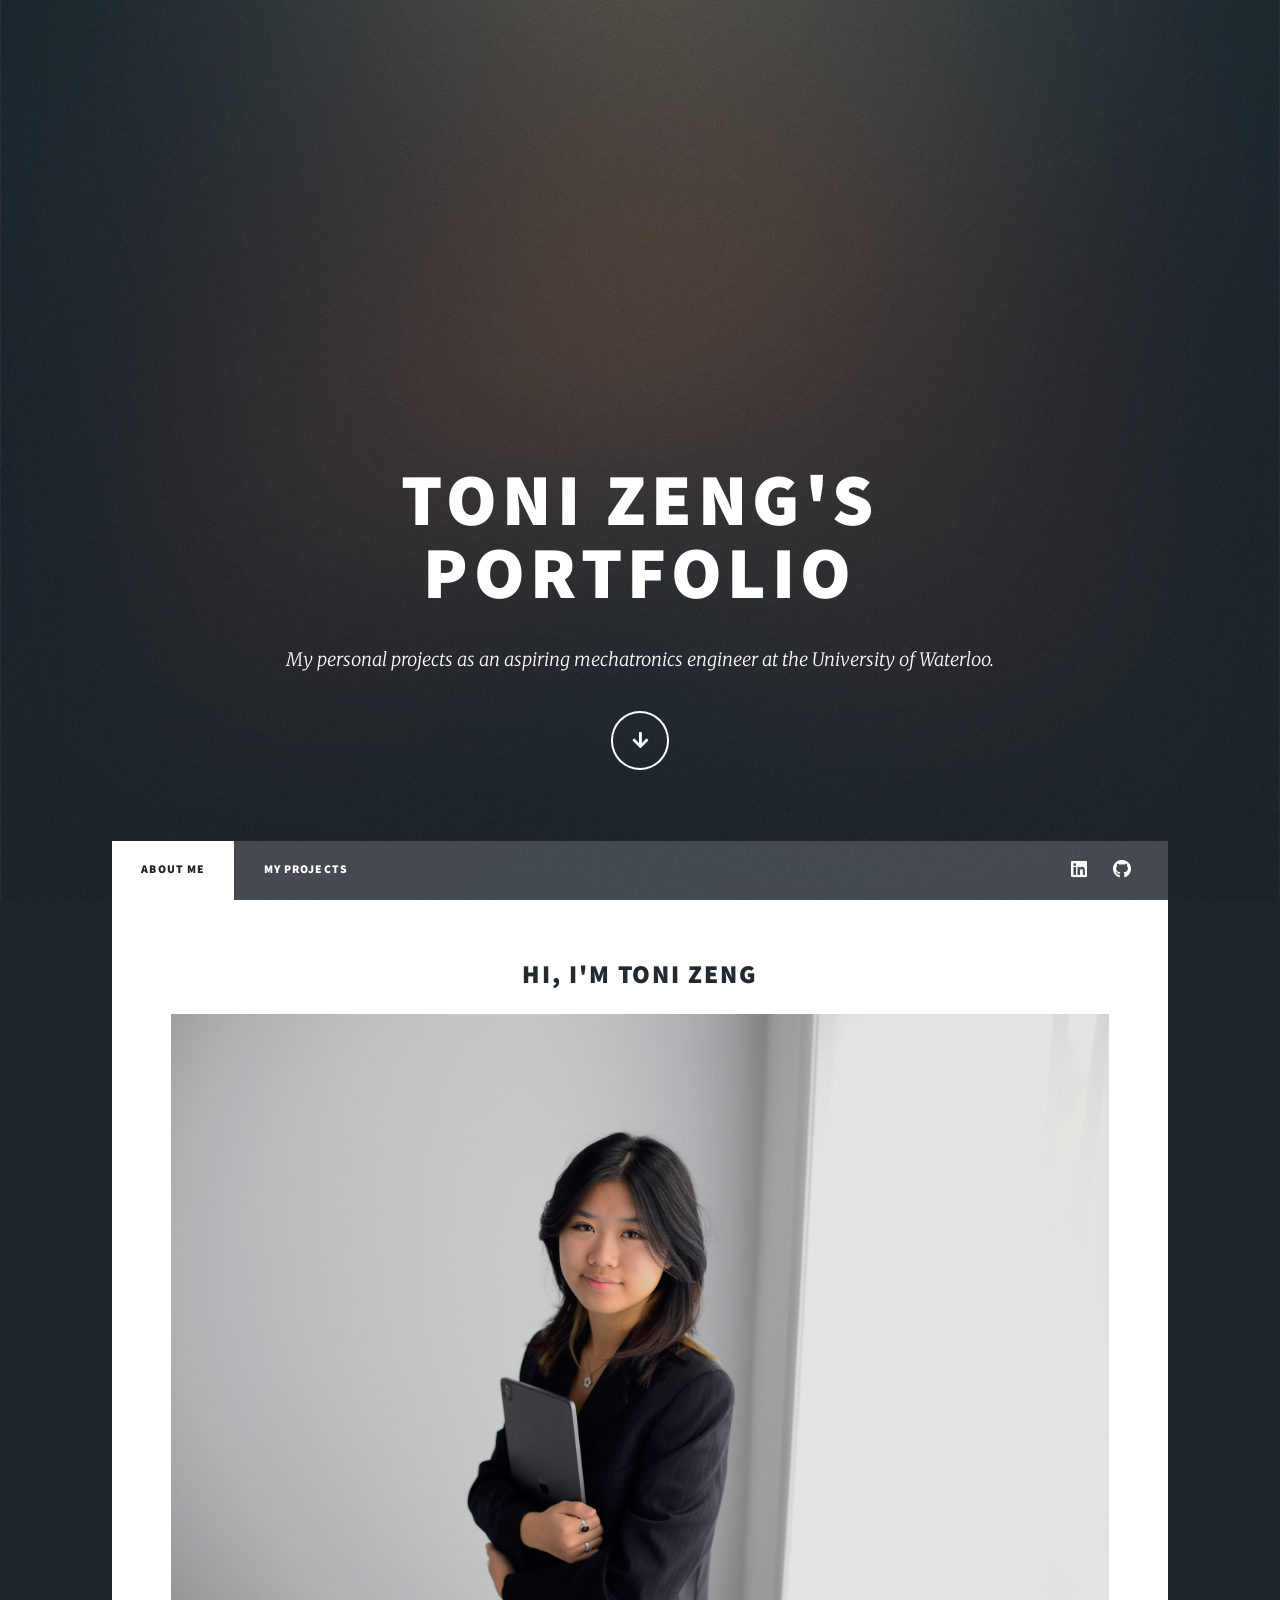
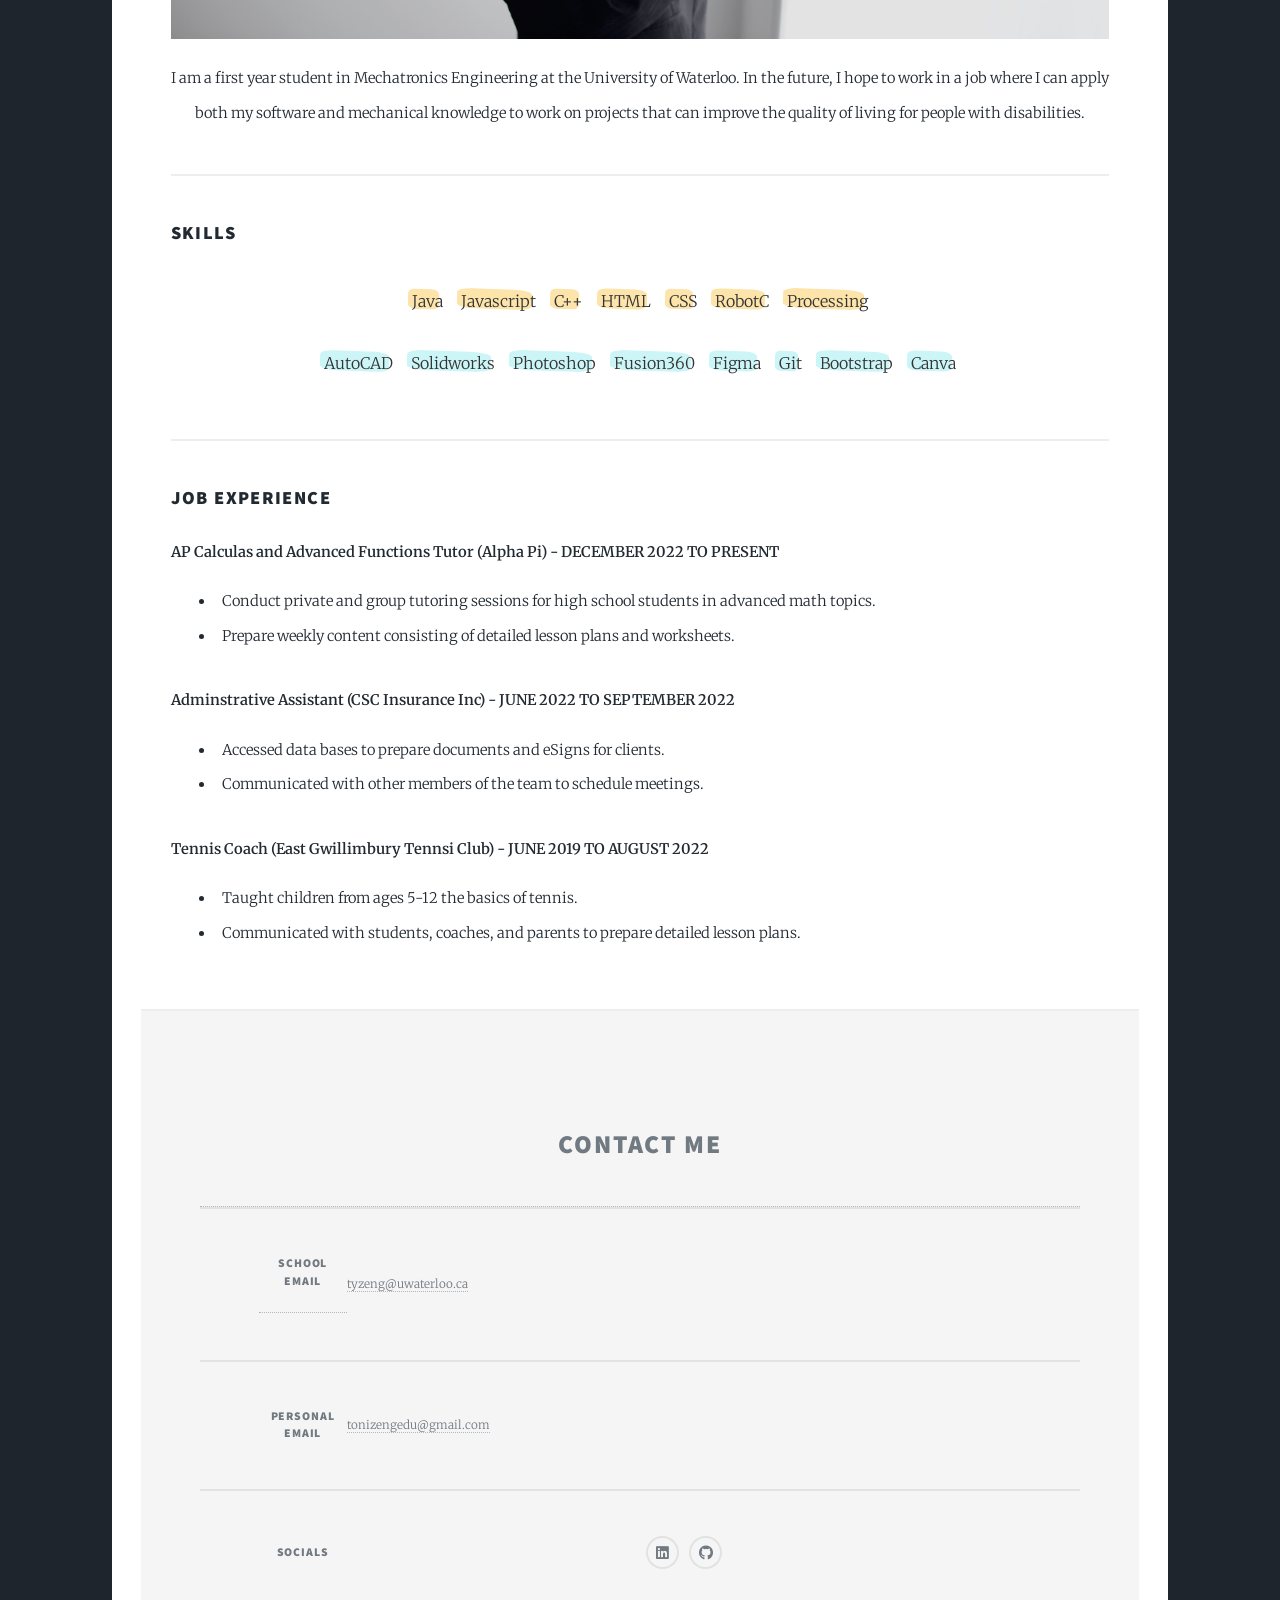
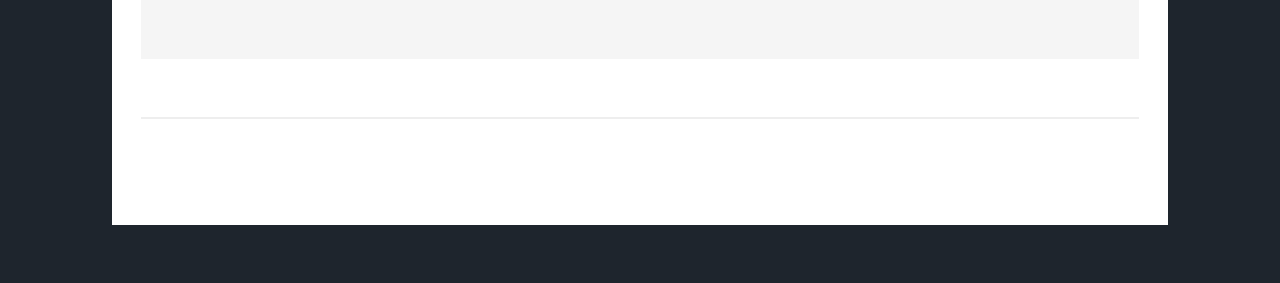
==== index.html @ af66cce8 "Add files via upload" ====
<!DOCTYPE HTML>
<!--
	Massively by HTML5 UP
	html5up.net | @ajlkn
	Free for personal and commercial use under the CCA 3.0 license (html5up.net/license)
-->
<html>
	<head>
		<title>Toni Zeng's Portfolio</title>
		<meta charset="utf-8" />
		<meta name="viewport" content="width=device-width, initial-scale=1, user-scalable=no" />
		<link rel="stylesheet" href="assets/css/main.css" />
		<noscript><link rel="stylesheet" href="assets/css/noscript.css" /></noscript>
	</head>
	<body class="is-preload">

		<!-- Wrapper -->
		<div id="wrapper">

		<!-- Intro -->
			<div id="intro">
				<h1>TONI ZENG's<br />
					PORTFOLIO</h1>
					<p>My personal projects as an aspiring mechatronics engineer at the University of Waterloo.</p>
						<ul class="actions">
							<li><a href="#header" class="button icon solid solo fa-arrow-down scrolly">Continue</a></li>
						</ul>
			</div>

			<!-- Header -->
				<header id="header">
					<a href="about.html" class="logo">About Me</a>
				</header>

			<!-- Nav -->
			<nav id="nav">
				<ul class="links">
					<li class="active"><a href="about.html">About Me</a></li>
					<li><a href="projects.html">My Projects</a></li>
				</ul>
				<ul class="icons">
					<li><a href="https://www.linkedin.com/in/toni-zeng-590712247/" target = "blank" class="icon brands alt fa-linkedin"><span class="label">Linkedin</span></a></li>
					<li><a href="https://github.com/tonizeng" target = "blank" class="icon brands alt fa-github"><span class="label">GitHub</span></a></li>
				</ul>
			</nav>

			<!-- Main -->
				<div id="main">
					<!-- Image -->
					<span class="image fit">
						<h2 style = "text-align: center;">Hi, I'm Toni Zeng</h2>
						<img src="images/tonifull.JPG" alt="" />

						
						<h3> </h3>
						<p style = "text-align: center;">I am a first year student in Mechatronics Engineering at the University of Waterloo. In the future, I hope to work in a job where I can apply both my software and mechanical knowledge to work on projects that can improve the quality of living for people with disabilities.</p>

						<hr />


						<h3>SKILLS</h3>							
						<!-- <p>PROGRAMMING</p> -->
						
						<div class="container">
							<!-- <ht>This <span class="highlight-container"><span class="highlight">Highlight</span></span> is in the Heading</ht> -->
							<t><span class="highlight-container"><span class="highlight">Java</span></span></t>
							<t>&nbsp&nbsp&nbsp</t>
							<t><span class="highlight-container"><span class="highlight">Javascript</span></span></t>
							<t>&nbsp&nbsp&nbsp</t>
							<t><span class="highlight-container"><span class="highlight">C++</span></span></t>
							<t>&nbsp&nbsp&nbsp</t>
							<t><span class="highlight-container"><span class="highlight">HTML</span></span></t>
							<t>&nbsp&nbsp&nbsp</t>
							<t><span class="highlight-container"><span class="highlight">CSS</span></span></t>
							<t>&nbsp&nbsp&nbsp</t>
							<t><span class="highlight-container"><span class="highlight">RobotC</span></span></t>
							<t>&nbsp&nbsp&nbsp</t>
							<t><span class="highlight-container"><span class="highlight">Processing</span></span></t>
							<!-- <t><small>This <span class="highlight-container"><span class="highlight">highlight</span></span> is small.</small></t> -->
						  </div>

						  <div class="container2">
							<!-- <ht>This <span class="highlight-container"><span class="highlight">Highlight</span></span> is in the Heading</ht> -->
							<t><span class="highlight-container2"><span class="highlight">AutoCAD</span></span></t>
							<t>&nbsp&nbsp&nbsp</t>
							<t><span class="highlight-container2"><span class="highlight">Solidworks</span></span></t>
							<t>&nbsp&nbsp&nbsp</t>
							<t><span class="highlight-container2"><span class="highlight">Photoshop</span></span></t>
							<t>&nbsp&nbsp&nbsp</t>
							<t><span class="highlight-container2"><span class="highlight">Fusion360</span></span></t>
							<t>&nbsp&nbsp&nbsp</t>
							<t><span class="highlight-container2"><span class="highlight">Figma</span></span></t>
							<t>&nbsp&nbsp&nbsp</t>
							<t><span class="highlight-container2"><span class="highlight">Git</span></span></t>
							<t>&nbsp&nbsp&nbsp</t>
							<t><span class="highlight-container2"><span class="highlight">Bootstrap</span></span></t>
							<t>&nbsp&nbsp&nbsp</t>
							<t><span class="highlight-container2"><span class="highlight">Canva</span></span></t>
							  </div>	
							  
							  <h3>
								
							  </h3>

							  <hr />

						<h3>JOB EXPERIENCE</h3>
						<dl>
							<dt>AP Calculas and Advanced Functions Tutor (Alpha Pi) - DECEMBER 2022 TO PRESENT</dt>
							<dd>
								<ul>
									<li>Conduct private and group tutoring sessions for high school students in advanced math topics.</li>
									<li>Prepare weekly content consisting of detailed lesson plans and worksheets.</li>
								</ul>
							</dd>
							<dt>Adminstrative Assistant (CSC Insurance Inc) - JUNE 2022 TO SEPTEMBER 2022</dt>
							<dd>
								<ul>
									<li>Accessed data bases to prepare documents and eSigns for clients.</li>
									<li>Communicated with other members of the team to schedule meetings.</li>
								</ul>							</dd>
							<dt>Tennis Coach (East Gwillimbury Tennsi Club) - JUNE 2019 TO AUGUST 2022</dt>
							<dd>
								<ul>
									<li>Taught children from ages 5-12 the basics of tennis.</li>
									<li>Communicated with students, coaches, and parents to prepare detailed lesson plans.</li>
								</ul>							</dd>
						</dl>
						
					</span>



			<!-- Footer -->
			<footer id="footer">
					
				<section class="split contact">
					<section>
						<h2 style = "text-align: center;"><a href="#">Contact Me<br/>
					</section>
					<section>
						<h3>School Email</h3>
						<p><a href="#">tyzeng@uwaterloo.ca</a></p>
					</section>
					<section>
						<h3>Personal Email</h3>
						<p><a href="#">tonizengedu@gmail.com</a></p>
					</section>
					<section>
						<h3>Socials</h3>
						<ul class="icons alt">
							<!-- <li><a href="#" class="icon brands alt fa-twitter"><span class="label">Twitter</span></a></li> -->
							<li><a href="https://www.linkedin.com/in/toni-zeng-590712247/" target = "blank" class="icon brands alt fa-linkedin"><span class="label">Linkedin</span></a></li>
							<li><a href="https://github.com/tonizeng" target = "blank" class="icon brands alt fa-github"><span class="label">GitHub</span></a></li>
						</ul>
					</section>
				</section>
			</footer>


			<!-- Copyright -->
			<div id="copyright">
				<ul><li>&copy; TONIZENG</li><li>Design: <a href="https://html5up.net">HTML5 UP</a></li></ul>
			</div>

		</div>

	<!-- Scripts -->
		<script src="assets/js/jquery.min.js"></script>
		<script src="assets/js/jquery.scrollex.min.js"></script>
		<script src="assets/js/jquery.scrolly.min.js"></script>
		<script src="assets/js/browser.min.js"></script>
		<script src="assets/js/breakpoints.min.js"></script>
		<script src="assets/js/util.js"></script>
		<script src="assets/js/main.js"></script>

</body>
</html>
---- assets/css/main.css ----
@import url(fontawesome-all.min.css);
@import url("https://fonts.googleapis.com/css?family=Merriweather:300,700,300italic,700italic|Source+Sans+Pro:900");

/*
	Massively by HTML5 UP
	html5up.net | @ajlkn
	Free for personal and commercial use under the CCA 3.0 license (html5up.net/license)
*/

.container {
	line-height: 1.4;
	text-align: center;
	padding: 20px;
	color: #333;
  }
  
  ht {
	font-size: 50px;
  }
  
  t {
	font-size: 16px;
  }
  t small {
	font-size: 80%;
	color: rgb(0, 0, 0);
  }
  
  .highlight-container, .highlight {
	position: relative;
  }
  
  .highlight-container {
	display: inline-block;
  }
  .highlight-container:before {
	content: " ";
	display: block;
	height: 90%;
	width: 100%;
	margin-left: -3px;
	margin-right: -3px;
	position: absolute;
	background: #fce4aa;
	transform: rotate(2deg);
	top: -1px;
	left: -1px;
	border-radius: 20% 25% 20% 25%;
	padding: 10px 3px 3px 10px;
  }

  .container2 {
	line-height: 1.4;
	text-align: center;
	padding: 20px;
	color: #333;
  }
  
  t {
	font-size: 16px;
  }
  t small {
	font-size: 80%;
	color: rgb(0, 0, 0);
  }
  
  .highlight-container2, .highlight {
	position: relative;
  }
  
  .highlight-container2 {
	display: inline-block;
  }
  .highlight-container2:before {
	content: " ";
	display: block;
	height: 90%;
	width: 100%;
	margin-left: -3px;
	margin-right: -3px;
	position: absolute;
	background: #ccf5f7;
	transform: rotate(2deg);
	top: -1px;
	left: -1px;
	border-radius: 20% 25% 20% 24%;
	padding: 10px 3px 3px 10px;
  }

html, body, div, span, applet, object,
iframe, h1, h2, h3, h4, h5, h6, p, blockquote,
pre, a, abbr, acronym, address, big, cite,
code, del, dfn, em, img, ins, kbd, q, s, samp,
small, strike, strong, sub, sup, tt, var, b,
u, i, center, dl, dt, dd, ol, ul, li, fieldset,
form, label, legend, table, caption, tbody,
tfoot, thead, tr, th, td, article, aside,
canvas, details, embed, figure, figcaption,
footer, header, hgroup, menu, nav, output, ruby,
section, summary, time, mark, audio, video {
	margin: 0;
	padding: 0;
	border: 0;
	font-size: 100%;
	font: inherit;
	vertical-align: baseline;}

article, aside, details, figcaption, figure,
footer, header, hgroup, menu, nav, section {
	display: block;}

	iframe.center{
		display:block;
		margin-left: auto;
		margin-right: auto;
	}
body {
	line-height: 1;
}

ol, ul {
	list-style: none;
}

blockquote, q {
	quotes: none;
}

	blockquote:before, blockquote:after, q:before, q:after {
		content: '';
		content: none;
	}

table {
	border-collapse: collapse;
	border-spacing: 0;
}

body {
	-webkit-text-size-adjust: none;
}

mark {
	background-color: transparent;
	color: inherit;
}

input::-moz-focus-inner {
	border: 0;
	padding: 0;
}

input, select, textarea {
	-moz-appearance: none;
	-webkit-appearance: none;
	-ms-appearance: none;
	appearance: none;
}

/* Basic */

	@-ms-viewport {
		width: device-width;
	}

	body {
		-ms-overflow-style: scrollbar;
	}

	@media screen and (max-width: 480px) {

		html, body {
			min-width: 320px;
		}

	}

	html {
		box-sizing: border-box;
	}

	*, *:before, *:after {
		box-sizing: inherit;
	}

	body {
		background-color: #1e252d;
	}

		body.is-preload *, body.is-preload *:before, body.is-preload *:after {
			-moz-animation: none !important;
			-webkit-animation: none !important;
			-ms-animation: none !important;
			animation: none !important;
			-moz-transition: none !important;
			-webkit-transition: none !important;
			-ms-transition: none !important;
			transition: none !important;
		}

/* Type */

	html {
		font-size: 16pt;
	}

		@media screen and (max-width: 1680px) {

			html {
				font-size: 12pt;
			}

		}

		@media screen and (max-width: 1280px) {

			html {
				font-size: 11pt;
			}

		}

		@media screen and (max-width: 360px) {

			html {
				font-size: 10pt;
			}

		}

	body {
		color: #212931;
	}

	body, input, select, textarea {
		font-family: "Merriweather", Georgia, serif;
		font-weight: 300;
		font-size: 1rem;
		line-height: 2.375;
	}

	a {
		-moz-transition: color 0.2s ease-in-out, background-color 0.2s ease-in-out, border-color 0.2s ease-in-out, box-shadow 0.2s ease-in-out;
		-webkit-transition: color 0.2s ease-in-out, background-color 0.2s ease-in-out, border-color 0.2s ease-in-out, box-shadow 0.2s ease-in-out;
		-ms-transition: color 0.2s ease-in-out, background-color 0.2s ease-in-out, border-color 0.2s ease-in-out, box-shadow 0.2s ease-in-out;
		transition: color 0.2s ease-in-out, background-color 0.2s ease-in-out, border-color 0.2s ease-in-out, box-shadow 0.2s ease-in-out;
		border-bottom: dotted 1px;
		text-decoration: none;
	}

		a:hover {
			border-bottom-color: transparent;
		}

	strong, b {
		font-weight: 600;
	}

	em, i {
		font-style: italic;
	}

	p {
		text-align: justify;
		margin: 0 0 2rem 0;
	}

	h1, h2, h3, h4, h5, h6 {
		font-family: "Source Sans Pro", Helvetica, sans-serif;
		font-weight: 900;
		line-height: 1.5;
		letter-spacing: 0.075em;
		text-transform: uppercase;
		margin: 0 0 1rem 0;
	}

		h1 a, h2 a, h3 a, h4 a, h5 a, h6 a {
			border-bottom: 0;
			color: inherit;
			text-decoration: none;
		}

	h1 {
		font-size: 4rem;
		line-height: 1.1;
		margin: 0 0 2rem 0;
	}

	h2 {
		font-size: 1.75rem;
		line-height: 1.3;
		margin: 0 0 1.5rem 0;
	}

	h3 {
		font-size: 1.25rem;
		margin: 0 0 1.5rem 0;
	}

	h4 {
		font-size: 1rem;
	}

	h5 {
		font-size: 0.9rem;
	}

	h6 {
		font-size: 0.8rem;
	}

	sub {
		font-size: 0.8rem;
		position: relative;
		top: 0.5rem;
	}

	sup {
		font-size: 0.8rem;
		position: relative;
		top: -0.5rem;
	}

	blockquote {
		border-left: solid 4px;
		font-style: italic;
		margin: 0 0 2rem 0;
		padding: 0.5rem 0 0.5rem 2rem;
	}

	code {
		border: solid 2px;
		font-family: "Courier New", monospace;
		font-size: 0.9rem;
		margin: 0 0.25rem;
		padding: 0.25rem 0.65rem;
	}

	pre {
		-webkit-overflow-scrolling: touch;
		font-family: "Courier New", monospace;
		font-size: 0.9rem;
		margin: 0 0 2rem 0;
	}

		pre code {
			display: block;
			line-height: 1.75;
			padding: 1rem 1.5rem;
			overflow-x: auto;
		}

	hr {
		border: 0;
		border-bottom: solid 2px;
		margin: 3rem 0;
	}

		hr.major {
			margin: 5rem 0;
		}

	.align-left {
		text-align: left;
	}

	.align-center {
		text-align: center;
	}

	.align-right {
		text-align: right;
	}

	input, select, textarea {
		color: #212931;
	}

	a {
		color: #212931;
		border-bottom-color: rgba(33, 41, 49, 0.5);
	}

		a:hover {
			border-bottom-color: transparent;
			color: #18bfef !important;
		}

	strong, b {
		color: #212931;
	}

	h1, h2, h3, h4, h5, h6 {
		color: #212931;
	}

	blockquote {
		border-left-color: #eeeeee;
	}

	code {
		background: rgba(220, 220, 220, 0.25);
		border-color: #eeeeee;
	}

	hr {
		border-bottom-color: #eeeeee;
	}

/* Row */

	.row {
		display: flex;
		flex-wrap: wrap;
		box-sizing: border-box;
		align-items: stretch;
	}

		.row > * {
			box-sizing: border-box;
		}

		.row.gtr-uniform > * > :last-child {
			margin-bottom: 0;
		}

		.row.aln-left {
			justify-content: flex-start;
		}

		.row.aln-center {
			justify-content: center;
		}

		.row.aln-right {
			justify-content: flex-end;
		}

		.row.aln-top {
			align-items: flex-start;
		}

		.row.aln-middle {
			align-items: center;
		}

		.row.aln-bottom {
			align-items: flex-end;
		}

		.row > .imp {
			order: -1;
		}

		.row > .col-1 {
			width: 8.33333%;
		}

		.row > .off-1 {
			margin-left: 8.33333%;
		}

		.row > .col-2 {
			width: 16.66667%;
		}

		.row > .off-2 {
			margin-left: 16.66667%;
		}

		.row > .col-3 {
			width: 25%;
		}

		.row > .off-3 {
			margin-left: 25%;
		}

		.row > .col-4 {
			width: 33.33333%;
		}

		.row > .off-4 {
			margin-left: 33.33333%;
		}

		.row > .col-5 {
			width: 41.66667%;
		}

		.row > .off-5 {
			margin-left: 41.66667%;
		}

		.row > .col-6 {
			width: 50%;
		}

		.row > .off-6 {
			margin-left: 50%;
		}

		.row > .col-7 {
			width: 58.33333%;
		}

		.row > .off-7 {
			margin-left: 58.33333%;
		}

		.row > .col-8 {
			width: 66.66667%;
		}

		.row > .off-8 {
			margin-left: 66.66667%;
		}

		.row > .col-9 {
			width: 75%;
		}

		.row > .off-9 {
			margin-left: 75%;
		}

		.row > .col-10 {
			width: 83.33333%;
		}

		.row > .off-10 {
			margin-left: 83.33333%;
		}

		.row > .col-11 {
			width: 91.66667%;
		}

		.row > .off-11 {
			margin-left: 91.66667%;
		}

		.row > .col-12 {
			width: 100%;
		}

		.row > .off-12 {
			margin-left: 100%;
		}

		.row.gtr-0 {
			margin-top: 0;
			margin-left: 0rem;
		}

			.row.gtr-0 > * {
				padding: 0 0 0 0rem;
			}

			.row.gtr-0.gtr-uniform {
				margin-top: 0rem;
			}

				.row.gtr-0.gtr-uniform > * {
					padding-top: 0rem;
				}

		.row.gtr-25 {
			margin-top: 0;
			margin-left: -0.375rem;
		}

			.row.gtr-25 > * {
				padding: 0 0 0 0.375rem;
			}

			.row.gtr-25.gtr-uniform {
				margin-top: -0.375rem;
			}

				.row.gtr-25.gtr-uniform > * {
					padding-top: 0.375rem;
				}

		.row.gtr-50 {
			margin-top: 0;
			margin-left: -0.75rem;
		}

			.row.gtr-50 > * {
				padding: 0 0 0 0.75rem;
			}

			.row.gtr-50.gtr-uniform {
				margin-top: -0.75rem;
			}

				.row.gtr-50.gtr-uniform > * {
					padding-top: 0.75rem;
				}

		.row {
			margin-top: 0;
			margin-left: -1.5rem;
		}

			.row > * {
				padding: 0 0 0 1.5rem;
			}

			.row.gtr-uniform {
				margin-top: -1.5rem;
			}

				.row.gtr-uniform > * {
					padding-top: 1.5rem;
				}

		.row.gtr-150 {
			margin-top: 0;
			margin-left: -2.25rem;
		}

			.row.gtr-150 > * {
				padding: 0 0 0 2.25rem;
			}

			.row.gtr-150.gtr-uniform {
				margin-top: -2.25rem;
			}

				.row.gtr-150.gtr-uniform > * {
					padding-top: 2.25rem;
				}

		.row.gtr-200 {
			margin-top: 0;
			margin-left: -3rem;
		}

			.row.gtr-200 > * {
				padding: 0 0 0 3rem;
			}

			.row.gtr-200.gtr-uniform {
				margin-top: -3rem;
			}

				.row.gtr-200.gtr-uniform > * {
					padding-top: 3rem;
				}

		@media screen and (max-width: 1680px) {

			.row {
				display: flex;
				flex-wrap: wrap;
				box-sizing: border-box;
				align-items: stretch;
			}

				.row > * {
					box-sizing: border-box;
				}

				.row.gtr-uniform > * > :last-child {
					margin-bottom: 0;
				}

				.row.aln-left {
					justify-content: flex-start;
				}

				.row.aln-center {
					justify-content: center;
				}

				.row.aln-right {
					justify-content: flex-end;
				}

				.row.aln-top {
					align-items: flex-start;
				}

				.row.aln-middle {
					align-items: center;
				}

				.row.aln-bottom {
					align-items: flex-end;
				}

				.row > .imp-xlarge {
					order: -1;
				}

				.row > .col-1-xlarge {
					width: 8.33333%;
				}

				.row > .off-1-xlarge {
					margin-left: 8.33333%;
				}

				.row > .col-2-xlarge {
					width: 16.66667%;
				}

				.row > .off-2-xlarge {
					margin-left: 16.66667%;
				}

				.row > .col-3-xlarge {
					width: 25%;
				}

				.row > .off-3-xlarge {
					margin-left: 25%;
				}

				.row > .col-4-xlarge {
					width: 33.33333%;
				}

				.row > .off-4-xlarge {
					margin-left: 33.33333%;
				}

				.row > .col-5-xlarge {
					width: 41.66667%;
				}

				.row > .off-5-xlarge {
					margin-left: 41.66667%;
				}

				.row > .col-6-xlarge {
					width: 50%;
				}

				.row > .off-6-xlarge {
					margin-left: 50%;
				}

				.row > .col-7-xlarge {
					width: 58.33333%;
				}

				.row > .off-7-xlarge {
					margin-left: 58.33333%;
				}

				.row > .col-8-xlarge {
					width: 66.66667%;
				}

				.row > .off-8-xlarge {
					margin-left: 66.66667%;
				}

				.row > .col-9-xlarge {
					width: 75%;
				}

				.row > .off-9-xlarge {
					margin-left: 75%;
				}

				.row > .col-10-xlarge {
					width: 83.33333%;
				}

				.row > .off-10-xlarge {
					margin-left: 83.33333%;
				}

				.row > .col-11-xlarge {
					width: 91.66667%;
				}

				.row > .off-11-xlarge {
					margin-left: 91.66667%;
				}

				.row > .col-12-xlarge {
					width: 100%;
				}

				.row > .off-12-xlarge {
					margin-left: 100%;
				}

				.row.gtr-0 {
					margin-top: 0;
					margin-left: 0rem;
				}

					.row.gtr-0 > * {
						padding: 0 0 0 0rem;
					}

					.row.gtr-0.gtr-uniform {
						margin-top: 0rem;
					}

						.row.gtr-0.gtr-uniform > * {
							padding-top: 0rem;
						}

				.row.gtr-25 {
					margin-top: 0;
					margin-left: -0.375rem;
				}

					.row.gtr-25 > * {
						padding: 0 0 0 0.375rem;
					}

					.row.gtr-25.gtr-uniform {
						margin-top: -0.375rem;
					}

						.row.gtr-25.gtr-uniform > * {
							padding-top: 0.375rem;
						}

				.row.gtr-50 {
					margin-top: 0;
					margin-left: -0.75rem;
				}

					.row.gtr-50 > * {
						padding: 0 0 0 0.75rem;
					}

					.row.gtr-50.gtr-uniform {
						margin-top: -0.75rem;
					}

						.row.gtr-50.gtr-uniform > * {
							padding-top: 0.75rem;
						}

				.row {
					margin-top: 0;
					margin-left: -1.5rem;
				}

					.row > * {
						padding: 0 0 0 1.5rem;
					}

					.row.gtr-uniform {
						margin-top: -1.5rem;
					}

						.row.gtr-uniform > * {
							padding-top: 1.5rem;
						}

				.row.gtr-150 {
					margin-top: 0;
					margin-left: -2.25rem;
				}

					.row.gtr-150 > * {
						padding: 0 0 0 2.25rem;
					}

					.row.gtr-150.gtr-uniform {
						margin-top: -2.25rem;
					}

						.row.gtr-150.gtr-uniform > * {
							padding-top: 2.25rem;
						}

				.row.gtr-200 {
					margin-top: 0;
					margin-left: -3rem;
				}

					.row.gtr-200 > * {
						padding: 0 0 0 3rem;
					}

					.row.gtr-200.gtr-uniform {
						margin-top: -3rem;
					}

						.row.gtr-200.gtr-uniform > * {
							padding-top: 3rem;
						}

		}

		@media screen and (max-width: 1280px) {

			.row {
				display: flex;
				flex-wrap: wrap;
				box-sizing: border-box;
				align-items: stretch;
			}

				.row > * {
					box-sizing: border-box;
				}

				.row.gtr-uniform > * > :last-child {
					margin-bottom: 0;
				}

				.row.aln-left {
					justify-content: flex-start;
				}

				.row.aln-center {
					justify-content: center;
				}

				.row.aln-right {
					justify-content: flex-end;
				}

				.row.aln-top {
					align-items: flex-start;
				}

				.row.aln-middle {
					align-items: center;
				}

				.row.aln-bottom {
					align-items: flex-end;
				}

				.row > .imp-large {
					order: -1;
				}

				.row > .col-1-large {
					width: 8.33333%;
				}

				.row > .off-1-large {
					margin-left: 8.33333%;
				}

				.row > .col-2-large {
					width: 16.66667%;
				}

				.row > .off-2-large {
					margin-left: 16.66667%;
				}

				.row > .col-3-large {
					width: 25%;
				}

				.row > .off-3-large {
					margin-left: 25%;
				}

				.row > .col-4-large {
					width: 33.33333%;
				}

				.row > .off-4-large {
					margin-left: 33.33333%;
				}

				.row > .col-5-large {
					width: 41.66667%;
				}

				.row > .off-5-large {
					margin-left: 41.66667%;
				}

				.row > .col-6-large {
					width: 50%;
				}

				.row > .off-6-large {
					margin-left: 50%;
				}

				.row > .col-7-large {
					width: 58.33333%;
				}

				.row > .off-7-large {
					margin-left: 58.33333%;
				}

				.row > .col-8-large {
					width: 66.66667%;
				}

				.row > .off-8-large {
					margin-left: 66.66667%;
				}

				.row > .col-9-large {
					width: 75%;
				}

				.row > .off-9-large {
					margin-left: 75%;
				}

				.row > .col-10-large {
					width: 83.33333%;
				}

				.row > .off-10-large {
					margin-left: 83.33333%;
				}

				.row > .col-11-large {
					width: 91.66667%;
				}

				.row > .off-11-large {
					margin-left: 91.66667%;
				}

				.row > .col-12-large {
					width: 100%;
				}

				.row > .off-12-large {
					margin-left: 100%;
				}

				.row.gtr-0 {
					margin-top: 0;
					margin-left: 0rem;
				}

					.row.gtr-0 > * {
						padding: 0 0 0 0rem;
					}

					.row.gtr-0.gtr-uniform {
						margin-top: 0rem;
					}

						.row.gtr-0.gtr-uniform > * {
							padding-top: 0rem;
						}

				.row.gtr-25 {
					margin-top: 0;
					margin-left: -0.375rem;
				}

					.row.gtr-25 > * {
						padding: 0 0 0 0.375rem;
					}

					.row.gtr-25.gtr-uniform {
						margin-top: -0.375rem;
					}

						.row.gtr-25.gtr-uniform > * {
							padding-top: 0.375rem;
						}

				.row.gtr-50 {
					margin-top: 0;
					margin-left: -0.75rem;
				}

					.row.gtr-50 > * {
						padding: 0 0 0 0.75rem;
					}

					.row.gtr-50.gtr-uniform {
						margin-top: -0.75rem;
					}

						.row.gtr-50.gtr-uniform > * {
							padding-top: 0.75rem;
						}

				.row {
					margin-top: 0;
					margin-left: -1.5rem;
				}

					.row > * {
						padding: 0 0 0 1.5rem;
					}

					.row.gtr-uniform {
						margin-top: -1.5rem;
					}

						.row.gtr-uniform > * {
							padding-top: 1.5rem;
						}

				.row.gtr-150 {
					margin-top: 0;
					margin-left: -2.25rem;
				}

					.row.gtr-150 > * {
						padding: 0 0 0 2.25rem;
					}

					.row.gtr-150.gtr-uniform {
						margin-top: -2.25rem;
					}

						.row.gtr-150.gtr-uniform > * {
							padding-top: 2.25rem;
						}

				.row.gtr-200 {
					margin-top: 0;
					margin-left: -3rem;
				}

					.row.gtr-200 > * {
						padding: 0 0 0 3rem;
					}

					.row.gtr-200.gtr-uniform {
						margin-top: -3rem;
					}

						.row.gtr-200.gtr-uniform > * {
							padding-top: 3rem;
						}

		}

		@media screen and (max-width: 980px) {

			.row {
				display: flex;
				flex-wrap: wrap;
				box-sizing: border-box;
				align-items: stretch;
			}

				.row > * {
					box-sizing: border-box;
				}

				.row.gtr-uniform > * > :last-child {
					margin-bottom: 0;
				}

				.row.aln-left {
					justify-content: flex-start;
				}

				.row.aln-center {
					justify-content: center;
				}

				.row.aln-right {
					justify-content: flex-end;
				}

				.row.aln-top {
					align-items: flex-start;
				}

				.row.aln-middle {
					align-items: center;
				}

				.row.aln-bottom {
					align-items: flex-end;
				}

				.row > .imp-medium {
					order: -1;
				}

				.row > .col-1-medium {
					width: 8.33333%;
				}

				.row > .off-1-medium {
					margin-left: 8.33333%;
				}

				.row > .col-2-medium {
					width: 16.66667%;
				}

				.row > .off-2-medium {
					margin-left: 16.66667%;
				}

				.row > .col-3-medium {
					width: 25%;
				}

				.row > .off-3-medium {
					margin-left: 25%;
				}

				.row > .col-4-medium {
					width: 33.33333%;
				}

				.row > .off-4-medium {
					margin-left: 33.33333%;
				}

				.row > .col-5-medium {
					width: 41.66667%;
				}

				.row > .off-5-medium {
					margin-left: 41.66667%;
				}

				.row > .col-6-medium {
					width: 50%;
				}

				.row > .off-6-medium {
					margin-left: 50%;
				}

				.row > .col-7-medium {
					width: 58.33333%;
				}

				.row > .off-7-medium {
					margin-left: 58.33333%;
				}

				.row > .col-8-medium {
					width: 66.66667%;
				}

				.row > .off-8-medium {
					margin-left: 66.66667%;
				}

				.row > .col-9-medium {
					width: 75%;
				}

				.row > .off-9-medium {
					margin-left: 75%;
				}

				.row > .col-10-medium {
					width: 83.33333%;
				}

				.row > .off-10-medium {
					margin-left: 83.33333%;
				}

				.row > .col-11-medium {
					width: 91.66667%;
				}

				.row > .off-11-medium {
					margin-left: 91.66667%;
				}

				.row > .col-12-medium {
					width: 100%;
				}

				.row > .off-12-medium {
					margin-left: 100%;
				}

				.row.gtr-0 {
					margin-top: 0;
					margin-left: 0rem;
				}

					.row.gtr-0 > * {
						padding: 0 0 0 0rem;
					}

					.row.gtr-0.gtr-uniform {
						margin-top: 0rem;
					}

						.row.gtr-0.gtr-uniform > * {
							padding-top: 0rem;
						}

				.row.gtr-25 {
					margin-top: 0;
					margin-left: -0.375rem;
				}

					.row.gtr-25 > * {
						padding: 0 0 0 0.375rem;
					}

					.row.gtr-25.gtr-uniform {
						margin-top: -0.375rem;
					}

						.row.gtr-25.gtr-uniform > * {
							padding-top: 0.375rem;
						}

				.row.gtr-50 {
					margin-top: 0;
					margin-left: -0.75rem;
				}

					.row.gtr-50 > * {
						padding: 0 0 0 0.75rem;
					}

					.row.gtr-50.gtr-uniform {
						margin-top: -0.75rem;
					}

						.row.gtr-50.gtr-uniform > * {
							padding-top: 0.75rem;
						}

				.row {
					margin-top: 0;
					margin-left: -1.5rem;
				}

					.row > * {
						padding: 0 0 0 1.5rem;
					}

					.row.gtr-uniform {
						margin-top: -1.5rem;
					}

						.row.gtr-uniform > * {
							padding-top: 1.5rem;
						}

				.row.gtr-150 {
					margin-top: 0;
					margin-left: -2.25rem;
				}

					.row.gtr-150 > * {
						padding: 0 0 0 2.25rem;
					}

					.row.gtr-150.gtr-uniform {
						margin-top: -2.25rem;
					}

						.row.gtr-150.gtr-uniform > * {
							padding-top: 2.25rem;
						}

				.row.gtr-200 {
					margin-top: 0;
					margin-left: -3rem;
				}

					.row.gtr-200 > * {
						padding: 0 0 0 3rem;
					}

					.row.gtr-200.gtr-uniform {
						margin-top: -3rem;
					}

						.row.gtr-200.gtr-uniform > * {
							padding-top: 3rem;
						}

		}

		@media screen and (max-width: 736px) {

			.row {
				display: flex;
				flex-wrap: wrap;
				box-sizing: border-box;
				align-items: stretch;
			}

				.row > * {
					box-sizing: border-box;
				}

				.row.gtr-uniform > * > :last-child {
					margin-bottom: 0;
				}

				.row.aln-left {
					justify-content: flex-start;
				}

				.row.aln-center {
					justify-content: center;
				}

				.row.aln-right {
					justify-content: flex-end;
				}

				.row.aln-top {
					align-items: flex-start;
				}

				.row.aln-middle {
					align-items: center;
				}

				.row.aln-bottom {
					align-items: flex-end;
				}

				.row > .imp-small {
					order: -1;
				}

				.row > .col-1-small {
					width: 8.33333%;
				}

				.row > .off-1-small {
					margin-left: 8.33333%;
				}

				.row > .col-2-small {
					width: 16.66667%;
				}

				.row > .off-2-small {
					margin-left: 16.66667%;
				}

				.row > .col-3-small {
					width: 25%;
				}

				.row > .off-3-small {
					margin-left: 25%;
				}

				.row > .col-4-small {
					width: 33.33333%;
				}

				.row > .off-4-small {
					margin-left: 33.33333%;
				}

				.row > .col-5-small {
					width: 41.66667%;
				}

				.row > .off-5-small {
					margin-left: 41.66667%;
				}

				.row > .col-6-small {
					width: 50%;
				}

				.row > .off-6-small {
					margin-left: 50%;
				}

				.row > .col-7-small {
					width: 58.33333%;
				}

				.row > .off-7-small {
					margin-left: 58.33333%;
				}

				.row > .col-8-small {
					width: 66.66667%;
				}

				.row > .off-8-small {
					margin-left: 66.66667%;
				}

				.row > .col-9-small {
					width: 75%;
				}

				.row > .off-9-small {
					margin-left: 75%;
				}

				.row > .col-10-small {
					width: 83.33333%;
				}

				.row > .off-10-small {
					margin-left: 83.33333%;
				}

				.row > .col-11-small {
					width: 91.66667%;
				}

				.row > .off-11-small {
					margin-left: 91.66667%;
				}

				.row > .col-12-small {
					width: 100%;
				}

				.row > .off-12-small {
					margin-left: 100%;
				}

				.row.gtr-0 {
					margin-top: 0;
					margin-left: 0rem;
				}

					.row.gtr-0 > * {
						padding: 0 0 0 0rem;
					}

					.row.gtr-0.gtr-uniform {
						margin-top: 0rem;
					}

						.row.gtr-0.gtr-uniform > * {
							padding-top: 0rem;
						}

				.row.gtr-25 {
					margin-top: 0;
					margin-left: -0.375rem;
				}

					.row.gtr-25 > * {
						padding: 0 0 0 0.375rem;
					}

					.row.gtr-25.gtr-uniform {
						margin-top: -0.375rem;
					}

						.row.gtr-25.gtr-uniform > * {
							padding-top: 0.375rem;
						}

				.row.gtr-50 {
					margin-top: 0;
					margin-left: -0.75rem;
				}

					.row.gtr-50 > * {
						padding: 0 0 0 0.75rem;
					}

					.row.gtr-50.gtr-uniform {
						margin-top: -0.75rem;
					}

						.row.gtr-50.gtr-uniform > * {
							padding-top: 0.75rem;
						}

				.row {
					margin-top: 0;
					margin-left: -1.5rem;
				}

					.row > * {
						padding: 0 0 0 1.5rem;
					}

					.row.gtr-uniform {
						margin-top: -1.5rem;
					}

						.row.gtr-uniform > * {
							padding-top: 1.5rem;
						}

				.row.gtr-150 {
					margin-top: 0;
					margin-left: -2.25rem;
				}

					.row.gtr-150 > * {
						padding: 0 0 0 2.25rem;
					}

					.row.gtr-150.gtr-uniform {
						margin-top: -2.25rem;
					}

						.row.gtr-150.gtr-uniform > * {
							padding-top: 2.25rem;
						}

				.row.gtr-200 {
					margin-top: 0;
					margin-left: -3rem;
				}

					.row.gtr-200 > * {
						padding: 0 0 0 3rem;
					}

					.row.gtr-200.gtr-uniform {
						margin-top: -3rem;
					}

						.row.gtr-200.gtr-uniform > * {
							padding-top: 3rem;
						}

		}

		@media screen and (max-width: 480px) {

			.row {
				display: flex;
				flex-wrap: wrap;
				box-sizing: border-box;
				align-items: stretch;
			}

				.row > * {
					box-sizing: border-box;
				}

				.row.gtr-uniform > * > :last-child {
					margin-bottom: 0;
				}

				.row.aln-left {
					justify-content: flex-start;
				}

				.row.aln-center {
					justify-content: center;
				}

				.row.aln-right {
					justify-content: flex-end;
				}

				.row.aln-top {
					align-items: flex-start;
				}

				.row.aln-middle {
					align-items: center;
				}

				.row.aln-bottom {
					align-items: flex-end;
				}

				.row > .imp-xsmall {
					order: -1;
				}

				.row > .col-1-xsmall {
					width: 8.33333%;
				}

				.row > .off-1-xsmall {
					margin-left: 8.33333%;
				}

				.row > .col-2-xsmall {
					width: 16.66667%;
				}

				.row > .off-2-xsmall {
					margin-left: 16.66667%;
				}

				.row > .col-3-xsmall {
					width: 25%;
				}

				.row > .off-3-xsmall {
					margin-left: 25%;
				}

				.row > .col-4-xsmall {
					width: 33.33333%;
				}

				.row > .off-4-xsmall {
					margin-left: 33.33333%;
				}

				.row > .col-5-xsmall {
					width: 41.66667%;
				}

				.row > .off-5-xsmall {
					margin-left: 41.66667%;
				}

				.row > .col-6-xsmall {
					width: 50%;
				}

				.row > .off-6-xsmall {
					margin-left: 50%;
				}

				.row > .col-7-xsmall {
					width: 58.33333%;
				}

				.row > .off-7-xsmall {
					margin-left: 58.33333%;
				}

				.row > .col-8-xsmall {
					width: 66.66667%;
				}

				.row > .off-8-xsmall {
					margin-left: 66.66667%;
				}

				.row > .col-9-xsmall {
					width: 75%;
				}

				.row > .off-9-xsmall {
					margin-left: 75%;
				}

				.row > .col-10-xsmall {
					width: 83.33333%;
				}

				.row > .off-10-xsmall {
					margin-left: 83.33333%;
				}

				.row > .col-11-xsmall {
					width: 91.66667%;
				}

				.row > .off-11-xsmall {
					margin-left: 91.66667%;
				}

				.row > .col-12-xsmall {
					width: 100%;
				}

				.row > .off-12-xsmall {
					margin-left: 100%;
				}

				.row.gtr-0 {
					margin-top: 0;
					margin-left: 0rem;
				}

					.row.gtr-0 > * {
						padding: 0 0 0 0rem;
					}

					.row.gtr-0.gtr-uniform {
						margin-top: 0rem;
					}

						.row.gtr-0.gtr-uniform > * {
							padding-top: 0rem;
						}

				.row.gtr-25 {
					margin-top: 0;
					margin-left: -0.375rem;
				}

					.row.gtr-25 > * {
						padding: 0 0 0 0.375rem;
					}

					.row.gtr-25.gtr-uniform {
						margin-top: -0.375rem;
					}

						.row.gtr-25.gtr-uniform > * {
							padding-top: 0.375rem;
						}

				.row.gtr-50 {
					margin-top: 0;
					margin-left: -0.75rem;
				}

					.row.gtr-50 > * {
						padding: 0 0 0 0.75rem;
					}

					.row.gtr-50.gtr-uniform {
						margin-top: -0.75rem;
					}

						.row.gtr-50.gtr-uniform > * {
							padding-top: 0.75rem;
						}

				.row {
					margin-top: 0;
					margin-left: -1.5rem;
				}

					.row > * {
						padding: 0 0 0 1.5rem;
					}

					.row.gtr-uniform {
						margin-top: -1.5rem;
					}

						.row.gtr-uniform > * {
							padding-top: 1.5rem;
						}

				.row.gtr-150 {
					margin-top: 0;
					margin-left: -2.25rem;
				}

					.row.gtr-150 > * {
						padding: 0 0 0 2.25rem;
					}

					.row.gtr-150.gtr-uniform {
						margin-top: -2.25rem;
					}

						.row.gtr-150.gtr-uniform > * {
							padding-top: 2.25rem;
						}

				.row.gtr-200 {
					margin-top: 0;
					margin-left: -3rem;
				}

					.row.gtr-200 > * {
						padding: 0 0 0 3rem;
					}

					.row.gtr-200.gtr-uniform {
						margin-top: -3rem;
					}

						.row.gtr-200.gtr-uniform > * {
							padding-top: 3rem;
						}

		}

		@media screen and (max-width: 360px) {

			.row {
				display: flex;
				flex-wrap: wrap;
				box-sizing: border-box;
				align-items: stretch;
			}

				.row > * {
					box-sizing: border-box;
				}

				.row.gtr-uniform > * > :last-child {
					margin-bottom: 0;
				}

				.row.aln-left {
					justify-content: flex-start;
				}

				.row.aln-center {
					justify-content: center;
				}

				.row.aln-right {
					justify-content: flex-end;
				}

				.row.aln-top {
					align-items: flex-start;
				}

				.row.aln-middle {
					align-items: center;
				}

				.row.aln-bottom {
					align-items: flex-end;
				}

				.row > .imp-xxsmall {
					order: -1;
				}

				.row > .col-1-xxsmall {
					width: 8.33333%;
				}

				.row > .off-1-xxsmall {
					margin-left: 8.33333%;
				}

				.row > .col-2-xxsmall {
					width: 16.66667%;
				}

				.row > .off-2-xxsmall {
					margin-left: 16.66667%;
				}

				.row > .col-3-xxsmall {
					width: 25%;
				}

				.row > .off-3-xxsmall {
					margin-left: 25%;
				}

				.row > .col-4-xxsmall {
					width: 33.33333%;
				}

				.row > .off-4-xxsmall {
					margin-left: 33.33333%;
				}

				.row > .col-5-xxsmall {
					width: 41.66667%;
				}

				.row > .off-5-xxsmall {
					margin-left: 41.66667%;
				}

				.row > .col-6-xxsmall {
					width: 50%;
				}

				.row > .off-6-xxsmall {
					margin-left: 50%;
				}

				.row > .col-7-xxsmall {
					width: 58.33333%;
				}

				.row > .off-7-xxsmall {
					margin-left: 58.33333%;
				}

				.row > .col-8-xxsmall {
					width: 66.66667%;
				}

				.row > .off-8-xxsmall {
					margin-left: 66.66667%;
				}

				.row > .col-9-xxsmall {
					width: 75%;
				}

				.row > .off-9-xxsmall {
					margin-left: 75%;
				}

				.row > .col-10-xxsmall {
					width: 83.33333%;
				}

				.row > .off-10-xxsmall {
					margin-left: 83.33333%;
				}

				.row > .col-11-xxsmall {
					width: 91.66667%;
				}

				.row > .off-11-xxsmall {
					margin-left: 91.66667%;
				}

				.row > .col-12-xxsmall {
					width: 100%;
				}

				.row > .off-12-xxsmall {
					margin-left: 100%;
				}

				.row.gtr-0 {
					margin-top: 0;
					margin-left: 0rem;
				}

					.row.gtr-0 > * {
						padding: 0 0 0 0rem;
					}

					.row.gtr-0.gtr-uniform {
						margin-top: 0rem;
					}

						.row.gtr-0.gtr-uniform > * {
							padding-top: 0rem;
						}

				.row.gtr-25 {
					margin-top: 0;
					margin-left: -0.375rem;
				}

					.row.gtr-25 > * {
						padding: 0 0 0 0.375rem;
					}

					.row.gtr-25.gtr-uniform {
						margin-top: -0.375rem;
					}

						.row.gtr-25.gtr-uniform > * {
							padding-top: 0.375rem;
						}

				.row.gtr-50 {
					margin-top: 0;
					margin-left: -0.75rem;
				}

					.row.gtr-50 > * {
						padding: 0 0 0 0.75rem;
					}

					.row.gtr-50.gtr-uniform {
						margin-top: -0.75rem;
					}

						.row.gtr-50.gtr-uniform > * {
							padding-top: 0.75rem;
						}

				.row {
					margin-top: 0;
					margin-left: -1.5rem;
				}

					.row > * {
						padding: 0 0 0 1.5rem;
					}

					.row.gtr-uniform {
						margin-top: -1.5rem;
					}

						.row.gtr-uniform > * {
							padding-top: 1.5rem;
						}

				.row.gtr-150 {
					margin-top: 0;
					margin-left: -2.25rem;
				}

					.row.gtr-150 > * {
						padding: 0 0 0 2.25rem;
					}

					.row.gtr-150.gtr-uniform {
						margin-top: -2.25rem;
					}

						.row.gtr-150.gtr-uniform > * {
							padding-top: 2.25rem;
						}

				.row.gtr-200 {
					margin-top: 0;
					margin-left: -3rem;
				}

					.row.gtr-200 > * {
						padding: 0 0 0 3rem;
					}

					.row.gtr-200.gtr-uniform {
						margin-top: -3rem;
					}

						.row.gtr-200.gtr-uniform > * {
							padding-top: 3rem;
						}

		}

/* Box */

	.box {
		border: solid 2px;
		margin-bottom: 2rem;
		padding: 1.5rem;
	}

		.box > :last-child,
		.box > :last-child > :last-child,
		.box > :last-child > :last-child > :last-child {
			margin-bottom: 0;
		}

		.box.alt {
			border: 0;
			border-radius: 0;
			padding: 0;
		}

	.box {
		border-color: #eeeeee;
	}

/* Button */

	input[type="submit"],
	input[type="reset"],
	input[type="button"],
	button,
	.button {
		-moz-appearance: none;
		-webkit-appearance: none;
		-ms-appearance: none;
		appearance: none;
		-moz-transition: background-color 0.2s ease-in-out, box-shadow 0.2s ease-in-out, color 0.2s ease-in-out;
		-webkit-transition: background-color 0.2s ease-in-out, box-shadow 0.2s ease-in-out, color 0.2s ease-in-out;
		-ms-transition: background-color 0.2s ease-in-out, box-shadow 0.2s ease-in-out, color 0.2s ease-in-out;
		transition: background-color 0.2s ease-in-out, box-shadow 0.2s ease-in-out, color 0.2s ease-in-out;
		border: 0;
		border-radius: 0;
		cursor: pointer;
		display: inline-block;
		font-family: "Source Sans Pro", Helvetica, sans-serif;
		font-size: 0.8rem;
		font-weight: 900;
		letter-spacing: 0.075em;
		height: 3rem;
		line-height: 3rem;
		padding: 0 2rem;
		text-align: center;
		text-decoration: none;
		text-transform: uppercase;
		white-space: nowrap;
	}

		input[type="submit"].icon:before,
		input[type="reset"].icon:before,
		input[type="button"].icon:before,
		button.icon:before,
		.button.icon:before {
			margin-right: 0.5rem;
		}

		input[type="submit"].icon.solo,
		input[type="reset"].icon.solo,
		input[type="button"].icon.solo,
		button.icon.solo,
		.button.icon.solo {
			position: relative;
			width: 4rem;
			height: 4rem;
			line-height: 4rem;
			border-radius: 4rem;
			text-indent: 4rem;
			overflow: hidden;
			padding: 0;
			white-space: nowrap;
		}

			input[type="submit"].icon.solo:before,
			input[type="reset"].icon.solo:before,
			input[type="button"].icon.solo:before,
			button.icon.solo:before,
			.button.icon.solo:before {
				position: absolute;
				display: block;
				top: 0;
				left: 0;
				width: inherit;
				height: inherit;
				line-height: inherit;
				font-size: 1.25rem;
				margin-right: 0;
				text-align: center;
				text-indent: 0;
			}

		input[type="submit"].fit,
		input[type="reset"].fit,
		input[type="button"].fit,
		button.fit,
		.button.fit {
			width: 100%;
		}

		input[type="submit"].small,
		input[type="reset"].small,
		input[type="button"].small,
		button.small,
		.button.small {
			font-size: 0.7rem;
			height: 2.5rem;
			line-height: 2.5rem;
			padding: 0 1.5rem;
		}

		input[type="submit"].large,
		input[type="reset"].large,
		input[type="button"].large,
		button.large,
		.button.large {
			font-size: 0.9rem;
			height: 3.5rem;
			line-height: 3.5rem;
			padding: 0 2.75rem;
		}

		@media screen and (max-width: 980px) {

			input[type="submit"],
			input[type="reset"],
			input[type="button"],
			button,
			.button {
				font-size: 0.9rem;
				height: 3.25rem;
				line-height: 3.25rem;
			}

				input[type="submit"].large,
				input[type="reset"].large,
				input[type="button"].large,
				button.large,
				.button.large {
					font-size: 1rem;
					height: 3.75rem;
					line-height: 3.75rem;
				}

		}

		input[type="submit"].disabled, input[type="submit"]:disabled,
		input[type="reset"].disabled,
		input[type="reset"]:disabled,
		input[type="button"].disabled,
		input[type="button"]:disabled,
		button.disabled,
		button:disabled,
		.button.disabled,
		.button:disabled {
			pointer-events: none;
			opacity: 0.25;
		}

	input[type="submit"],
	input[type="reset"],
	input[type="button"],
	button,
	.button {
		background-color: transparent;
		box-shadow: inset 0 0 0 2px #212931;
		color: #212931 !important;
	}

		input[type="submit"]:hover,
		input[type="reset"]:hover,
		input[type="button"]:hover,
		button:hover,
		.button:hover {
			box-shadow: inset 0 0 0 2px #18bfef;
			color: #18bfef !important;
		}

		input[type="submit"].primary,
		input[type="reset"].primary,
		input[type="button"].primary,
		button.primary,
		.button.primary {
			background-color: #212931;
			box-shadow: none;
			color: #ffffff !important;
		}

			input[type="submit"].primary:hover,
			input[type="reset"].primary:hover,
			input[type="button"].primary:hover,
			button.primary:hover,
			.button.primary:hover {
				background-color: #18bfef;
			}

/* Form */

	form {
		margin: 0 0 2rem 0;
	}

		form > :last-child {
			margin-bottom: 0;
		}

		form > .fields {
			display: -moz-flex;
			display: -webkit-flex;
			display: -ms-flex;
			display: flex;
			-moz-flex-wrap: wrap;
			-webkit-flex-wrap: wrap;
			-ms-flex-wrap: wrap;
			flex-wrap: wrap;
			width: calc(100% + 3rem);
			margin: -1.5rem 0 2rem -1.5rem;
		}

			form > .fields > .field {
				-moz-flex-grow: 0;
				-webkit-flex-grow: 0;
				-ms-flex-grow: 0;
				flex-grow: 0;
				-moz-flex-shrink: 0;
				-webkit-flex-shrink: 0;
				-ms-flex-shrink: 0;
				flex-shrink: 0;
				padding: 1.5rem 0 0 1.5rem;
				width: calc(100% - 1.5rem);
			}

				form > .fields > .field.half {
					width: calc(50% - 0.75rem);
				}

				form > .fields > .field.third {
					width: calc(100%/3 - 0.5rem);
				}

				form > .fields > .field.quarter {
					width: calc(25% - 0.375rem);
				}

		@media screen and (max-width: 480px) {

			form > .fields {
				width: calc(100% + 3rem);
				margin: -1.5rem 0 2rem -1.5rem;
			}

				form > .fields > .field {
					padding: 1.5rem 0 0 1.5rem;
					width: calc(100% - 1.5rem);
				}

					form > .fields > .field.half {
						width: calc(100% - 1.5rem);
					}

					form > .fields > .field.third {
						width: calc(100% - 1.5rem);
					}

					form > .fields > .field.quarter {
						width: calc(100% - 1.5rem);
					}

		}

	label {
		display: block;
		font-family: "Source Sans Pro", Helvetica, sans-serif;
		font-weight: 900;
		line-height: 1.5;
		letter-spacing: 0.075em;
		font-size: 0.8rem;
		text-transform: uppercase;
		margin: 0 0 0.75rem 0;
	}

		@media screen and (max-width: 980px) {

			label {
				font-size: 0.9rem;
			}

		}

	input[type="text"],
	input[type="password"],
	input[type="email"],
	select,
	textarea {
		-moz-appearance: none;
		-webkit-appearance: none;
		-ms-appearance: none;
		appearance: none;
		background: transparent;
		border-radius: 0;
		border: solid 2px;
		color: inherit;
		display: block;
		outline: 0;
		padding: 0 1rem;
		text-decoration: none;
		width: 100%;
	}

		input[type="text"]:invalid,
		input[type="password"]:invalid,
		input[type="email"]:invalid,
		select:invalid,
		textarea:invalid {
			box-shadow: none;
		}

	select {
		background-size: 1.25rem;
		background-repeat: no-repeat;
		background-position: calc(100% - 1rem) center;
		height: 3rem;
		padding-right: 3rem;
		text-overflow: ellipsis;
	}

		select:focus::-ms-value {
			background-color: transparent;
		}

		select::-ms-expand {
			display: none;
		}

	input[type="text"],
	input[type="password"],
	input[type="email"],
	select {
		height: 3rem;
	}

	textarea {
		padding: 0.75rem 1rem;
	}

	input[type="checkbox"],
	input[type="radio"] {
		-moz-appearance: none;
		-webkit-appearance: none;
		-ms-appearance: none;
		appearance: none;
		display: block;
		float: left;
		margin-right: -2rem;
		opacity: 0;
		width: 1rem;
		z-index: -1;
	}

		input[type="checkbox"] + label,
		input[type="radio"] + label {
			text-decoration: none;
			cursor: pointer;
			display: inline-block;
			font-size: 1rem;
			letter-spacing: 0;
			font-family: "Merriweather", Georgia, serif;
			text-transform: none;
			font-weight: 300;
			padding-left: 2.8rem;
			padding-right: 1rem;
			position: relative;
		}

			input[type="checkbox"] + label:before,
			input[type="radio"] + label:before {
				-moz-osx-font-smoothing: grayscale;
				-webkit-font-smoothing: antialiased;
				display: inline-block;
				font-style: normal;
				font-variant: normal;
				text-rendering: auto;
				line-height: 1;
				text-transform: none !important;
				font-family: 'Font Awesome 5 Free';
				font-weight: 900;
			}

			input[type="checkbox"] + label:before,
			input[type="radio"] + label:before {
				border-radius: 0;
				border: solid 2px;
				content: '';
				display: inline-block;
				font-size: 0.8rem;
				height: 1.8rem;
				left: 0;
				line-height: 1.65rem;
				position: absolute;
				text-align: center;
				top: -0.125rem;
				width: 1.8rem;
			}

		input[type="checkbox"]:checked + label:before,
		input[type="radio"]:checked + label:before {
			content: '\f00c';
		}

	input[type="checkbox"] + label:before {
		border-radius: 0;
	}

	input[type="radio"] + label:before {
		border-radius: 100%;
	}

	::-webkit-input-placeholder {
		opacity: 1.0;
	}

	:-moz-placeholder {
		opacity: 1.0;
	}

	::-moz-placeholder {
		opacity: 1.0;
	}

	:-ms-input-placeholder {
		opacity: 1.0;
	}

	label {
		color: #212931;
	}

	input[type="text"],
	input[type="password"],
	input[type="email"],
	select,
	textarea {
		border-color: #eeeeee;
	}

		input[type="text"]:focus,
		input[type="password"]:focus,
		input[type="email"]:focus,
		select:focus,
		textarea:focus {
			border-color: #18bfef;
		}

	select {
		background-image: url("data:image/svg+xml;charset=utf8,%3Csvg xmlns='http://www.w3.org/2000/svg' width='40' height='40' preserveAspectRatio='none' viewBox='0 0 40 40'%3E%3Cpath d='M9.4,12.3l10.4,10.4l10.4-10.4c0.2-0.2,0.5-0.4,0.9-0.4c0.3,0,0.6,0.1,0.9,0.4l3.3,3.3c0.2,0.2,0.4,0.5,0.4,0.9 c0,0.4-0.1,0.6-0.4,0.9L20.7,31.9c-0.2,0.2-0.5,0.4-0.9,0.4c-0.3,0-0.6-0.1-0.9-0.4L4.3,17.3c-0.2-0.2-0.4-0.5-0.4-0.9 c0-0.4,0.1-0.6,0.4-0.9l3.3-3.3c0.2-0.2,0.5-0.4,0.9-0.4S9.1,12.1,9.4,12.3z' fill='%23eeeeee' /%3E%3C/svg%3E");
	}

		select option {
			background-color: #ffffff;
			color: #212931;
		}

	.select-wrapper:before {
		color: #eeeeee;
	}

	input[type="checkbox"] + label,
	input[type="radio"] + label {
		color: #212931;
	}

		input[type="checkbox"] + label:before,
		input[type="radio"] + label:before {
			border-color: #eeeeee;
		}

	input[type="checkbox"]:checked + label:before,
	input[type="radio"]:checked + label:before {
		background-color: #212931;
		border-color: #212931;
		color: #ffffff;
	}

	input[type="checkbox"]:focus + label:before,
	input[type="radio"]:focus + label:before {
		border-color: #18bfef;
	}

	::-webkit-input-placeholder {
		color: #909498 !important;
	}

	:-moz-placeholder {
		color: #909498 !important;
	}

	::-moz-placeholder {
		color: #909498 !important;
	}

	:-ms-input-placeholder {
		color: #909498 !important;
	}

	.formerize-placeholder {
		color: #909498 !important;
	}

/* Icon */

	.icon {
		text-decoration: none;
		border-bottom: none;
		position: relative;
	}

		.icon:before {
			-moz-osx-font-smoothing: grayscale;
			-webkit-font-smoothing: antialiased;
			display: inline-block;
			font-style: normal;
			font-variant: normal;
			text-rendering: auto;
			line-height: 1;
			text-transform: none !important;
			font-family: 'Font Awesome 5 Free';
			font-weight: 400;
		}

		.icon > .label {
			display: none;
		}

		.icon:before {
			line-height: inherit;
		}

		.icon.solid:before {
			font-weight: 900;
		}

		.icon.brands:before {
			font-family: 'Font Awesome 5 Brands';
		}

/* Image */

	.image {
		border: 0;
		display: inline-block;
		position: relative;
	}

		.image img {
			display: block;
		}

		.image.left, .image.right {
			max-width: 40%;
		}

			.image.left img, .image.right img {
				width: 100%;
			}

		.image.left {
			float: left;
			margin: 0 2rem 2rem 0;
			top: 0.75rem;
		}

		.image.right {
			float: right;
			margin: 0 0 2rem 2rem;
			top: 0.75rem;
		}

		.image.fit {
			display: block;
			margin: 2.5rem 0;
			width: 100%;
		}

			.image.fit:first-child {
				margin-top: 0;
			}

			.image.fit img {
				width: 100%;
			}

		.image.main {
			display: block;
			margin: 4rem 0;
			width: 100%;
		}

			.image.main:first-child {
				margin-top: 0;
			}

			.image.main img {
				width: 100%;
			}

		@media screen and (max-width: 736px) {

			.image.fit {
				margin: 2rem 0;
			}

			.image.main {
				margin: 2rem 0;
			}

		}

	a.image {
		overflow: hidden;
	}

		a.image img {
			-moz-transition: -moz-transform 0.2s ease-out;
			-webkit-transition: -webkit-transform 0.2s ease-out;
			-ms-transition: -ms-transform 0.2s ease-out;
			transition: transform 0.2s ease-out;
		}

		a.image:hover img {
			-moz-transform: scale(1.05);
			-webkit-transform: scale(1.05);
			-ms-transform: scale(1.05);
			transform: scale(1.05);
		}

/* Actions */

	ul.actions {
		display: -moz-flex;
		display: -webkit-flex;
		display: -ms-flex;
		display: flex;
		cursor: default;
		list-style: none;
		margin-left: -1rem;
		padding-left: 0;
	}

		ul.actions li {
			padding: 0 0 0 1rem;
			vertical-align: middle;
		}

		ul.actions.special {
			-moz-justify-content: center;
			-webkit-justify-content: center;
			-ms-justify-content: center;
			justify-content: center;
			width: 100%;
			margin-left: 0;
		}

			ul.actions.special li:first-child {
				padding-left: 0;
			}

		ul.actions.stacked {
			-moz-flex-direction: column;
			-webkit-flex-direction: column;
			-ms-flex-direction: column;
			flex-direction: column;
			margin-left: 0;
		}

			ul.actions.stacked li {
				padding: 1.3rem 0 0 0;
			}

				ul.actions.stacked li:first-child {
					padding-top: 0;
				}

		ul.actions.fit {
			width: calc(100% + 1rem);
		}

			ul.actions.fit li {
				-moz-flex-grow: 1;
				-webkit-flex-grow: 1;
				-ms-flex-grow: 1;
				flex-grow: 1;
				-moz-flex-shrink: 1;
				-webkit-flex-shrink: 1;
				-ms-flex-shrink: 1;
				flex-shrink: 1;
				width: 100%;
			}

				ul.actions.fit li > * {
					width: 100%;
				}

			ul.actions.fit.stacked {
				width: 100%;
			}

		@media screen and (max-width: 480px) {

			ul.actions:not(.fixed) {
				-moz-flex-direction: column;
				-webkit-flex-direction: column;
				-ms-flex-direction: column;
				flex-direction: column;
				margin-left: 0;
				width: 100% !important;
			}

				ul.actions:not(.fixed) li {
					-moz-flex-grow: 1;
					-webkit-flex-grow: 1;
					-ms-flex-grow: 1;
					flex-grow: 1;
					-moz-flex-shrink: 1;
					-webkit-flex-shrink: 1;
					-ms-flex-shrink: 1;
					flex-shrink: 1;
					padding: 1rem 0 0 0;
					text-align: center;
					width: 100%;
				}

					ul.actions:not(.fixed) li > * {
						width: 100%;
					}

					ul.actions:not(.fixed) li:first-child {
						padding-top: 0;
					}

					ul.actions:not(.fixed) li input[type="submit"],
					ul.actions:not(.fixed) li input[type="reset"],
					ul.actions:not(.fixed) li input[type="button"],
					ul.actions:not(.fixed) li button,
					ul.actions:not(.fixed) li .button {
						width: 100%;
					}

						ul.actions:not(.fixed) li input[type="submit"].icon:before,
						ul.actions:not(.fixed) li input[type="reset"].icon:before,
						ul.actions:not(.fixed) li input[type="button"].icon:before,
						ul.actions:not(.fixed) li button.icon:before,
						ul.actions:not(.fixed) li .button.icon:before {
							margin-left: -0.5rem;
						}

		}

/* Icons */

	ul.icons {
		cursor: default;
		list-style: none;
		padding-left: 0;
	}

		ul.icons li {
			display: inline-block;
			padding: 0 0.5rem 0 0;
			vertical-align: middle;
		}

			ul.icons li:last-child {
				padding-right: 0;
			}

			ul.icons li .icon:before {
				width: 2.25rem;
				height: 2.25rem;
				line-height: 2.25rem;
				display: inline-block;
				text-align: center;
				border-radius: 100%;
				font-size: 1.25rem;
			}

		ul.icons.alt li .icon:before {
			-moz-transition: color 0.2s ease-in-out, background-color 0.2s ease-in-out, border-color 0.2s ease-in-out, box-shadow 0.2s ease-in-out;
			-webkit-transition: color 0.2s ease-in-out, background-color 0.2s ease-in-out, border-color 0.2s ease-in-out, box-shadow 0.2s ease-in-out;
			-ms-transition: color 0.2s ease-in-out, background-color 0.2s ease-in-out, border-color 0.2s ease-in-out, box-shadow 0.2s ease-in-out;
			transition: color 0.2s ease-in-out, background-color 0.2s ease-in-out, border-color 0.2s ease-in-out, box-shadow 0.2s ease-in-out;
			font-size: 1rem;
		}

/* List */

	ol {
		list-style: decimal;
		margin: 0 0 2rem 0;
		padding-left: 1.25rem;
	}

		ol li {
			padding-left: 0.25rem;
		}

	ul {
		list-style: disc;
		margin: 0 0 2rem 0;
		padding-left: 1rem;
	}

		ul li {
			padding-left: 0.5rem;
		}

		ul.divided {
			list-style: none;
			padding-left: 0;
		}

			ul.divided li {
				border-top: solid 1px;
				padding: 0.5rem 0;
			}

				ul.divided li:first-child {
					border-top: 0;
					padding-top: 0;
				}

	dl {
		margin: 0 0 2rem 0;
	}

		dl dt {
			display: block;
			font-weight: 600;
			margin: 0 0 1rem 0;
		}

		dl dd {
			margin-left: 2rem;
		}

	ul.divided li {
		border-top-color: #eeeeee;
	}

	ul.icons li a.icon:hover:before {
		color: #18bfef;
	}

	ul.icons.alt li .icon:before {
		box-shadow: inset 0 0 0 2px #eeeeee;
	}

	ul.icons.alt li a.icon:hover:before {
		box-shadow: inset 0 0 0 2px #18bfef;
	}

/* Section/Article */

	section.special, article.special {
		text-align: center;
	}

	header {
		cursor: default;
	}

		header > .date {
			display: block;
			font-size: 0.8rem;
			height: 1;
			margin: 0 0 1rem 0;
			position: relative;
		}

		header > p {
			font-style: italic;
		}

		header > h1 + p {
			font-size: 1.1rem;
			margin-top: -0.5rem;
			line-height: 2;
		}

		header > h2 + p {
			font-size: 1rem;
			margin-top: -0.75rem;
		}

		header > h3 + p {
			font-size: 0.9rem;
			margin-top: -0.75rem;
		}

		header > h4 + p {
			font-size: 0.8rem;
			margin-top: -0.75rem;
		}

		header.major {
			margin: 0 0 4rem 0;
			text-align: center;
		}

			header.major > :last-child {
				margin-bottom: 0;
			}

			header.major > p {
				margin-top: 0;
				text-align: center;
			}

			header.major > .date {
				font-size: 1rem;
				margin: 0 0 4rem 0;
			}

				header.major > .date:before, header.major > .date:after {
					content: '';
					display: block;
					position: absolute;
					top: 50%;
					width: calc(50% - 6rem);
					border-top: solid 2px;
				}

				header.major > .date:before {
					left: 0;
				}

				header.major > .date:after {
					right: 0;
				}

		@media screen and (max-width: 980px) {

			header br {
				display: none;
			}

		}

		@media screen and (max-width: 736px) {

			header.major {
				margin: 0 0 2rem 0;
			}

		}

	header.major .date:before, header.major .date:after {
		border-top-color: #eeeeee;
	}

/* Table */

	.table-wrapper {
		-webkit-overflow-scrolling: touch;
		overflow-x: auto;
	}

	table {
		margin: 0 0 2rem 0;
		width: 100%;
	}

		table tbody tr {
			border: solid 1px;
			border-left: 0;
			border-right: 0;
		}

		table td {
			padding: 0.75rem 0.75rem;
		}

		table th {
			font-family: "Source Sans Pro", Helvetica, sans-serif;
			font-size: 0.8rem;
			font-weight: 900;
			letter-spacing: 0.075em;
			line-height: 1.5;
			padding: 0 0.75rem 0.75rem 0.75rem;
			text-align: left;
			text-transform: uppercase;
		}

			@media screen and (max-width: 980px) {

				table th {
					font-size: 0.9rem;
				}

			}

		table thead {
			border-bottom: solid 2px;
		}

		table tfoot {
			border-top: solid 2px;
		}

		table.alt {
			border-collapse: separate;
		}

			table.alt tbody tr td {
				border: solid 1px;
				border-left-width: 0;
				border-top-width: 0;
			}

				table.alt tbody tr td:first-child {
					border-left-width: 1px;
				}

			table.alt tbody tr:first-child td {
				border-top-width: 1px;
			}

			table.alt thead {
				border-bottom: 0;
			}

			table.alt tfoot {
				border-top: 0;
			}

	table tbody tr {
		border-color: #eeeeee;
	}

		table tbody tr:nth-child(2n + 1) {
			background-color: rgba(220, 220, 220, 0.25);
		}

	table th {
		color: #212931;
	}

	table thead {
		border-bottom-color: #eeeeee;
	}

	table tfoot {
		border-top-color: #eeeeee;
	}

	table.alt tbody tr td {
		border-color: #eeeeee;
	}

/* Pagination */

	.pagination {
		display: -moz-inline-flex;
		display: -webkit-inline-flex;
		display: -ms-inline-flex;
		display: inline-flex;
		-moz-user-select: none;
		-webkit-user-select: none;
		-ms-user-select: none;
		user-select: none;
		cursor: default;
		list-style: none;
		margin: 0 0 2rem 2px;
		padding: 0;
	}

		.pagination a, .pagination span {
			-moz-transition: background-color 0.2s ease-in-out, border-color 0.2s ease-in-out, box-shadow 0.2s ease-in-out, color 0.2s ease-in-out;
			-webkit-transition: background-color 0.2s ease-in-out, border-color 0.2s ease-in-out, box-shadow 0.2s ease-in-out, color 0.2s ease-in-out;
			-ms-transition: background-color 0.2s ease-in-out, border-color 0.2s ease-in-out, box-shadow 0.2s ease-in-out, color 0.2s ease-in-out;
			transition: background-color 0.2s ease-in-out, border-color 0.2s ease-in-out, box-shadow 0.2s ease-in-out, color 0.2s ease-in-out;
			border: solid 2px;
			display: inline-block;
			font-family: "Source Sans Pro", Helvetica, sans-serif;
			font-size: 0.8rem;
			font-weight: 900;
			height: 3rem;
			letter-spacing: 0.075em;
			line-height: calc(3rem - 4px);
			margin-left: -2px;
			min-width: 3rem;
			position: relative;
			text-align: center;
			text-decoration: none;
			text-transform: uppercase;
		}

		.pagination .next, .pagination .previous {
			text-decoration: none;
			padding: 0 1.75rem;
		}

			.pagination .next:before, .pagination .previous:before {
				-moz-osx-font-smoothing: grayscale;
				-webkit-font-smoothing: antialiased;
				display: inline-block;
				font-style: normal;
				font-variant: normal;
				text-rendering: auto;
				line-height: 1;
				text-transform: none !important;
				font-family: 'Font Awesome 5 Free';
				font-weight: 900;
			}

			.pagination .next:before, .pagination .previous:before {
				display: inline-block;
				color: inherit !important;
				line-height: inherit;
			}

		.pagination .previous:before {
			content: '\f104';
			margin-right: 0.9375em;
		}

		.pagination .next:before {
			content: '\f105';
			float: right;
			margin-left: 0.9375em;
		}

		@media screen and (max-width: 980px) {

			.pagination a, .pagination span {
				font-size: 0.9rem;
			}

		}

		@media screen and (max-width: 480px) {

			.pagination .page, .pagination .extra {
				display: none;
			}

		}

	.pagination a, .pagination span {
		border-color: #eeeeee;
	}

	.pagination a {
		color: #212931 !important;
	}

		.pagination a:hover {
			color: #18bfef !important;
			border-color: #18bfef;
			z-index: 1;
		}

			.pagination a:hover + a,
			.pagination a:hover + span {
				border-left-color: #18bfef;
			}

		.pagination a.active {
			background-color: #eeeeee;
		}

	.pagination span {
		color: #eeeeee;
	}

/* Wrapper */

	#wrapper {
		-moz-transition: opacity 0.5s ease;
		-webkit-transition: opacity 0.5s ease;
		-ms-transition: opacity 0.5s ease;
		transition: opacity 0.5s ease;
		position: relative;
		z-index: 1;
		overflow: hidden;
	}

		#wrapper > .bg {
			position: absolute;
			top: 0;
			left: 0;
			width: 100%;
			height: 100%;
			background-color: #212931;
			background-image: url("../../images/overlay.png"), linear-gradient(0deg, rgba(0, 0, 0, 0.1), rgba(0, 0, 0, 0.1)), url("../../images/bg.jpg");
			background-size: auto,								auto,														100% auto;
			background-position: center,								center,														top center;
			background-repeat: repeat,								no-repeat,													no-repeat;
			background-attachment: scroll,								scroll,														scroll;
			z-index: -1;
		}

			#wrapper > .bg.fixed {
				position: fixed;
				width: 100vw;
				height: 100vh;
			}

		#wrapper.fade-in:before {
			pointer-events: none;
			-moz-transition: opacity 1s ease-in-out;
			-webkit-transition: opacity 1s ease-in-out;
			-ms-transition: opacity 1s ease-in-out;
			transition: opacity 1s ease-in-out;
			-moz-transition-delay: 0.75s;
			-webkit-transition-delay: 0.75s;
			-ms-transition-delay: 0.75s;
			transition-delay: 0.75s;
			background: #1e252d;
			content: '';
			display: block;
			height: 100%;
			left: 0;
			opacity: 0;
			position: fixed;
			top: 0;
			width: 100%;
		}

		body.is-preload #wrapper.fade-in:before {
			opacity: 1;
		}

		@media screen and (orientation: portrait) {

			#wrapper > .bg {
				background-size: auto,								auto,														auto 175%;
			}

		}

/* Intro */

	#intro {
		color: #ffffff;
		padding: 8rem 4rem 6rem 4rem ;
		-moz-align-items: center;
		-webkit-align-items: center;
		-ms-align-items: center;
		align-items: center;
		display: -moz-flex;
		display: -webkit-flex;
		display: -ms-flex;
		display: flex;
		-moz-flex-direction: column;
		-webkit-flex-direction: column;
		-ms-flex-direction: column;
		flex-direction: column;
		-moz-justify-content: -moz-flex-end;
		-webkit-justify-content: -webkit-flex-end;
		-ms-justify-content: -ms-flex-end;
		justify-content: flex-end;
		-moz-transition: opacity 1s ease, -moz-transform 1s ease;
		-webkit-transition: opacity 1s ease, -webkit-transform 1s ease;
		-ms-transition: opacity 1s ease, -ms-transform 1s ease;
		transition: opacity 1s ease, transform 1s ease;
		position: relative;
		cursor: default;
		text-align: center;
		z-index: 1;
		min-height: 100vh;
	}

		#intro input, #intro select, #intro textarea {
			color: #ffffff;
		}

		#intro a {
			color: #ffffff;
			border-bottom-color: rgba(255, 255, 255, 0.5);
		}

			#intro a:hover {
				border-bottom-color: transparent;
				color: #18bfef !important;
			}

		#intro strong, #intro b {
			color: #ffffff;
		}

		#intro h1, #intro h2, #intro h3, #intro h4, #intro h5, #intro h6 {
			color: #ffffff;
		}

		#intro blockquote {
			border-left-color: #ffffff;
		}

		#intro code {
			background: rgba(255, 255, 255, 0.075);
			border-color: #ffffff;
		}

		#intro hr {
			border-bottom-color: #ffffff;
		}

		#intro input[type="submit"],
		#intro input[type="reset"],
		#intro input[type="button"],
		#intro button,
		#intro .button {
			background-color: transparent;
			box-shadow: inset 0 0 0 2px #ffffff;
			color: #ffffff !important;
		}

			#intro input[type="submit"]:hover,
			#intro input[type="reset"]:hover,
			#intro input[type="button"]:hover,
			#intro button:hover,
			#intro .button:hover {
				box-shadow: inset 0 0 0 2px #18bfef;
				color: #18bfef !important;
			}

			#intro input[type="submit"].primary,
			#intro input[type="reset"].primary,
			#intro input[type="button"].primary,
			#intro button.primary,
			#intro .button.primary {
				background-color: #ffffff;
				box-shadow: none;
				color: #1e252d !important;
			}

				#intro input[type="submit"].primary:hover,
				#intro input[type="reset"].primary:hover,
				#intro input[type="button"].primary:hover,
				#intro button.primary:hover,
				#intro .button.primary:hover {
					background-color: #18bfef;
				}

		#intro h1 {
			font-size: 5rem;
			line-height: 1;
		}

		#intro p {
			font-size: 1.25rem;
			font-style: italic;
			margin-top: -0.25rem;
			text-align: center;
		}

		#intro + #header {
			margin-top: -20rem;
		}

			#intro + #header .logo {
				-moz-transform: translateY(2rem);
				-webkit-transform: translateY(2rem);
				-ms-transform: translateY(2rem);
				transform: translateY(2rem);
				opacity: 0;
				visibility: hidden;
			}

		#intro.hidden {
			pointer-events: none;
			-moz-transform: translateY(2rem);
			-webkit-transform: translateY(2rem);
			-ms-transform: translateY(2rem);
			transform: translateY(2rem);
			-moz-transition: opacity 0.5s ease, -moz-transform 0.5s ease, visibility 0.5s;
			-webkit-transition: opacity 0.5s ease, -webkit-transform 0.5s ease, visibility 0.5s;
			-ms-transition: opacity 0.5s ease, -ms-transform 0.5s ease, visibility 0.5s;
			transition: opacity 0.5s ease, transform 0.5s ease, visibility 0.5s;
			opacity: 0;
			visibility: hidden;
		}

			#intro.hidden + #header .logo {
				-moz-transform: translateY(0);
				-webkit-transform: translateY(0);
				-ms-transform: translateY(0);
				transform: translateY(0);
				opacity: 1;
				visibility: visible;
			}

		body.is-preload #intro {
			-moz-transform: translateY(2rem);
			-webkit-transform: translateY(2rem);
			-ms-transform: translateY(2rem);
			transform: translateY(2rem);
			opacity: 0;
		}

			body.is-preload #intro:not(.hidden) + #header + #nav {
				-moz-transform: translateY(4rem);
				-webkit-transform: translateY(4rem);
				-ms-transform: translateY(4rem);
				transform: translateY(4rem);
				opacity: 0;
			}

		@media screen and (max-width: 980px) {

			#intro {
				padding: 4rem 4rem 2rem 4rem ;
				min-height: 90vh;
			}

				#intro p br {
					display: none;
				}

				#intro + #header {
					margin-top: -14rem;
				}

		}

		@media screen and (max-width: 736px) {

			#intro {
				padding: 3rem 2rem 1rem 2rem ;
				min-height: 80vh;
			}

				#intro h1 {
					font-size: 3.25rem;
					line-height: 1.1;
					margin-bottom: 1rem;
				}

				#intro p {
					font-size: 1rem;
					margin-top: 0rem;
				}

				#intro .actions {
					display: none;
				}

		}

/* Header */

	#header {
		color: #ffffff;
		-moz-align-items: center;
		-webkit-align-items: center;
		-ms-align-items: center;
		align-items: center;
		display: -moz-flex;
		display: -webkit-flex;
		display: -ms-flex;
		display: flex;
		-moz-flex-direction: column;
		-webkit-flex-direction: column;
		-ms-flex-direction: column;
		flex-direction: column;
		-moz-justify-content: -moz-flex-end;
		-webkit-justify-content: -webkit-flex-end;
		-ms-justify-content: -ms-flex-end;
		justify-content: flex-end;
		pointer-events: none;
		-moz-user-select: none;
		-webkit-user-select: none;
		-ms-user-select: none;
		user-select: none;
		height: 20rem;
		padding-bottom: 8rem;
		position: relative;
		text-align: center;
		z-index: 2;
	}

		#header input, #header select, #header textarea {
			color: #ffffff;
		}

		#header a {
			color: #ffffff;
			border-bottom-color: rgba(255, 255, 255, 0.5);
		}

			#header a:hover {
				border-bottom-color: transparent;
				color: #18bfef !important;
			}

		#header strong, #header b {
			color: #ffffff;
		}

		#header h1, #header h2, #header h3, #header h4, #header h5, #header h6 {
			color: #ffffff;
		}

		#header blockquote {
			border-left-color: #ffffff;
		}

		#header code {
			background: rgba(255, 255, 255, 0.075);
			border-color: #ffffff;
		}

		#header hr {
			border-bottom-color: #ffffff;
		}

		#header .logo {
			-moz-transition: border-color 0.2s ease-in-out, color 0.2s ease-in-out, opacity 0.5s ease, -moz-transform 0.5s ease, visibility 0.5s;
			-webkit-transition: border-color 0.2s ease-in-out, color 0.2s ease-in-out, opacity 0.5s ease, -webkit-transform 0.5s ease, visibility 0.5s;
			-ms-transition: border-color 0.2s ease-in-out, color 0.2s ease-in-out, opacity 0.5s ease, -ms-transform 0.5s ease, visibility 0.5s;
			transition: border-color 0.2s ease-in-out, color 0.2s ease-in-out, opacity 0.5s ease, transform 0.5s ease, visibility 0.5s;
			pointer-events: auto;
			border-style: solid;
			border-color: #ffffff;
			border-width: 5px !important;
			font-family: "Source Sans Pro", Helvetica, sans-serif;
			font-size: 2.25rem;
			font-weight: 900;
			letter-spacing: 0.075em;
			line-height: 1;
			padding: 1rem 1.75rem;
			text-transform: uppercase;
			visibility: visible;
		}

			#header .logo:hover {
				border-color: #18bfef !important;
				color: #18bfef !important;
			}

		@media screen and (max-width: 980px) {

			#header {
				height: 14rem;
				padding-bottom: 4rem;
			}

		}

		@media screen and (max-width: 736px) {

			#header {
				padding-bottom: 3rem;
			}

				#header .logo {
					font-size: 1.75rem;
					border-width: 3px !important;
				}

		}

/* Nav */

	#nav {
		color: #ffffff;
		display: -moz-flex;
		display: -webkit-flex;
		display: -ms-flex;
		display: flex;
		-moz-transition: -moz-transform 1s ease, opacity 1s ease;
		-webkit-transition: -webkit-transform 1s ease, opacity 1s ease;
		-ms-transition: -ms-transform 1s ease, opacity 1s ease;
		transition: transform 1s ease, opacity 1s ease;
		background: rgba(255, 255, 255, 0.175);
		height: 4rem;
		line-height: 4rem;
		margin: -4rem auto 0 auto;
		overflow: hidden;
		padding: 0 2rem 0 0;
		position: relative;
		width: calc(100% - 4rem);
		max-width: 72rem;
		z-index: 2;
	}

		#nav ul.divided li {
			border-top-color: #ffffff;
		}

		#nav ul.icons li a.icon:hover:before {
			color: #18bfef;
		}

		#nav ul.icons.alt li .icon:before {
			box-shadow: inset 0 0 0 2px #ffffff;
		}

		#nav ul.icons.alt li a.icon:hover:before {
			box-shadow: inset 0 0 0 2px #18bfef;
		}

		#nav input, #nav select, #nav textarea {
			color: #ffffff;
		}

		#nav a {
			color: #ffffff;
			border-bottom-color: rgba(255, 255, 255, 0.5);
		}

			#nav a:hover {
				border-bottom-color: transparent;
				color: #18bfef !important;
			}

		#nav strong, #nav b {
			color: #ffffff;
		}

		#nav h1, #nav h2, #nav h3, #nav h4, #nav h5, #nav h6 {
			color: #ffffff;
		}

		#nav blockquote {
			border-left-color: #ffffff;
		}

		#nav code {
			background: rgba(255, 255, 255, 0.075);
			border-color: #ffffff;
		}

		#nav hr {
			border-bottom-color: #ffffff;
		}

		#nav ul.links {
			display: -moz-flex;
			display: -webkit-flex;
			display: -ms-flex;
			display: flex;
			-moz-flex-grow: 1;
			-webkit-flex-grow: 1;
			-ms-flex-grow: 1;
			flex-grow: 1;
			-moz-flex-shrink: 1;
			-webkit-flex-shrink: 1;
			-ms-flex-shrink: 1;
			flex-shrink: 1;
			font-family: "Source Sans Pro", Helvetica, sans-serif;
			font-weight: 900;
			letter-spacing: 0.075em;
			list-style: none;
			margin-bottom: 0;
			padding-left: 0;
			text-transform: uppercase;
		}

			#nav ul.links li {
				display: block;
				padding-left: 0;
			}

				#nav ul.links li a {
					-moz-transition: background-color 0.2s ease-in-out, color 0.2s ease-in-out;
					-webkit-transition: background-color 0.2s ease-in-out, color 0.2s ease-in-out;
					-ms-transition: background-color 0.2s ease-in-out, color 0.2s ease-in-out;
					transition: background-color 0.2s ease-in-out, color 0.2s ease-in-out;
					display: block;
					font-size: 0.8rem;
					outline: none;
					padding: 0 2rem;
				}

					#nav ul.links li a:hover {
						color: inherit !important;
						background-color: rgba(255, 255, 255, 0.1);
					}

				#nav ul.links li.active {
					background-color: #ffffff;
				}

					#nav ul.links li.active a {
						color: #1e252d;
					}

						#nav ul.links li.active a:hover {
							color: #18bfef !important;
						}

		#nav ul.icons {
			-moz-flex-grow: 0;
			-webkit-flex-grow: 0;
			-ms-flex-grow: 0;
			flex-grow: 0;
			-moz-flex-shrink: 0;
			-webkit-flex-shrink: 0;
			-ms-flex-shrink: 0;
			flex-shrink: 0;
			margin-bottom: 0;
		}

		@media screen and (max-width: 980px) {

			#nav {
				display: none;
			}

		}

/* Main */

	#main {
		background-color: #ffffff;
		position: relative;
		margin: 0 auto;
		width: calc(100% - 4rem);
		max-width: 72rem;
		z-index: 2;
	}

		#main > * {
			padding: 4rem 4rem 2rem 4rem ;
			border-top: solid 2px #eeeeee;
			margin: 0;
		}

			#main > *:first-child {
				border-top: 0;
			}

		#main > footer {
			text-align: center;
		}

		#main > .post {
			padding: 8rem 8rem 6rem 8rem ;
		}

			#main > .post header.major > .date {
				margin-top: -2rem;
			}

			#main > .post header.major > h1, #main > .post header.major h2 {
				font-size: 4rem;
				line-height: 1.1;
				margin: 0 0 2rem 0;
			}

			#main > .post.featured {
				text-align: center;
			}

			@media screen and (max-width: 1280px) {

				#main > .post {
					padding: 6rem 4rem 4rem 4rem ;
				}

			}

			@media screen and (max-width: 736px) {

				#main > .post {
					padding: 4rem 2rem 2rem 2rem ;
				}

					#main > .post header.major > .date {
						margin-top: -1rem;
						margin-bottom: 2rem;
					}

					#main > .post header.major > h1, #main > .post header.major h2 {
						font-size: 2.5rem;
						line-height: 1.2;
						margin: 0 0 1.5rem 0;
					}

			}

		#main > .posts {
			display: -moz-flex;
			display: -webkit-flex;
			display: -ms-flex;
			display: flex;
			-moz-flex-wrap: wrap;
			-webkit-flex-wrap: wrap;
			-ms-flex-wrap: wrap;
			flex-wrap: wrap;
			-moz-align-items: -moz-stretch;
			-webkit-align-items: -webkit-stretch;
			-ms-align-items: -ms-stretch;
			align-items: stretch;
			text-align: center;
			width: 100%;
			padding: 0;
		}

			#main > .posts > * {
				-moz-flex-shrink: 1;
				-webkit-flex-shrink: 1;
				-ms-flex-shrink: 1;
				flex-shrink: 1;
				-moz-flex-grow: 0;
				-webkit-flex-grow: 0;
				-ms-flex-grow: 0;
				flex-grow: 0;
			}

			#main > .posts > * {
				width: 50%;
			}

			#main > .posts > * {
				padding: 4rem;
				width: 50%;
			}

			#main > .posts > article {
				border-color: #eeeeee;
				border-left-width: 2px;
				border-style: solid;
				border-top-width: 2px;
				text-align: center;
			}

				#main > .posts > article > :last-child {
					margin-bottom: 0;
				}

				#main > .posts > article:nth-child(2n - 1) {
					border-left-width: 0;
				}

				#main > .posts > article:nth-child(-n + 2) {
					border-top-width: 0;
				}

			@media screen and (max-width: 980px) {

				#main > .posts > * {
					width: 50%;
				}

				#main > .posts > * {
					padding: 2.5rem;
					width: 50%;
				}

			}

			@media screen and (max-width: 736px) {

				#main > .posts > * {
					width: 100%;
				}

				#main > .posts > * {
					padding: 2rem;
					width: 100%;
				}

				#main > .posts > article:nth-child(2n - 1) {
					border-left-width: 2px;
				}

				#main > .posts > article:nth-child(-n + 2) {
					border-top-width: 2px;
				}

				#main > .posts > article:nth-child(n) {
					border-left-width: 0;
				}

				#main > .posts > article:nth-child(-n + 1) {
					border-top-width: 0;
				}

				#main > .posts > article .image {
					max-width: 25rem;
					margin-left: auto;
					margin-right: auto;
				}

			}

		@media screen and (max-width: 736px) {

			#main > * {
				padding: 2rem 2rem 0.1rem 2rem ;
			}

		}

		@media screen and (max-width: 480px) {

			#main {
				width: 100%;
			}

		}

/* Footer */

	#footer {
		color: #717981;
		display: -moz-flex;
		display: -webkit-flex;
		display: -ms-flex;
		display: flex;
		background-color: #f5f5f5;
		color: #909498;
		cursor: default;
		position: relative;
		margin: 0 auto;
		width: calc(100% - 4rem);
		max-width: 72rem;
		z-index: 2;
	}

		#footer input, #footer select, #footer textarea {
			color: #717981;
		}

		#footer a {
			color: #717981;
			border-bottom-color: rgba(113, 121, 129, 0.5);
		}

			#footer a:hover {
				border-bottom-color: transparent;
				color: #18bfef !important;
			}

		#footer strong, #footer b {
			color: #717981;
		}

		#footer h1, #footer h2, #footer h3, #footer h4, #footer h5, #footer h6 {
			color: #717981;
		}

		#footer blockquote {
			border-left-color: #e2e2e2;
		}

		#footer code {
			background: rgba(220, 220, 220, 0.5);
			border-color: #e2e2e2;
		}

		#footer hr {
			border-bottom-color: #e2e2e2;
		}

		#footer .box {
			border-color: #e2e2e2;
		}

		#footer input[type="submit"],
		#footer input[type="reset"],
		#footer input[type="button"],
		#footer button,
		#footer .button {
			background-color: transparent;
			box-shadow: inset 0 0 0 2px #717981;
			color: #717981 !important;
		}

			#footer input[type="submit"]:hover,
			#footer input[type="reset"]:hover,
			#footer input[type="button"]:hover,
			#footer button:hover,
			#footer .button:hover {
				box-shadow: inset 0 0 0 2px #18bfef;
				color: #18bfef !important;
			}

			#footer input[type="submit"].primary,
			#footer input[type="reset"].primary,
			#footer input[type="button"].primary,
			#footer button.primary,
			#footer .button.primary {
				background-color: #717981;
				box-shadow: none;
				color: #f5f5f5 !important;
			}

				#footer input[type="submit"].primary:hover,
				#footer input[type="reset"].primary:hover,
				#footer input[type="button"].primary:hover,
				#footer button.primary:hover,
				#footer .button.primary:hover {
					background-color: #18bfef;
				}

		#footer label {
			color: #717981;
		}

		#footer input[type="text"],
		#footer input[type="password"],
		#footer input[type="email"],
		#footer select,
		#footer textarea {
			border-color: #e2e2e2;
		}

			#footer input[type="text"]:focus,
			#footer input[type="password"]:focus,
			#footer input[type="email"]:focus,
			#footer select:focus,
			#footer textarea:focus {
				border-color: #18bfef;
			}

		#footer select {
			background-image: url("data:image/svg+xml;charset=utf8,%3Csvg xmlns='http://www.w3.org/2000/svg' width='40' height='40' preserveAspectRatio='none' viewBox='0 0 40 40'%3E%3Cpath d='M9.4,12.3l10.4,10.4l10.4-10.4c0.2-0.2,0.5-0.4,0.9-0.4c0.3,0,0.6,0.1,0.9,0.4l3.3,3.3c0.2,0.2,0.4,0.5,0.4,0.9 c0,0.4-0.1,0.6-0.4,0.9L20.7,31.9c-0.2,0.2-0.5,0.4-0.9,0.4c-0.3,0-0.6-0.1-0.9-0.4L4.3,17.3c-0.2-0.2-0.4-0.5-0.4-0.9 c0-0.4,0.1-0.6,0.4-0.9l3.3-3.3c0.2-0.2,0.5-0.4,0.9-0.4S9.1,12.1,9.4,12.3z' fill='%23e2e2e2' /%3E%3C/svg%3E");
		}

			#footer select option {
				background-color: #f5f5f5;
				color: #717981;
			}

		#footer .select-wrapper:before {
			color: #e2e2e2;
		}

		#footer input[type="checkbox"] + label,
		#footer input[type="radio"] + label {
			color: #717981;
		}

			#footer input[type="checkbox"] + label:before,
			#footer input[type="radio"] + label:before {
				border-color: #e2e2e2;
			}

		#footer input[type="checkbox"]:checked + label:before,
		#footer input[type="radio"]:checked + label:before {
			background-color: #717981;
			border-color: #717981;
			color: #f5f5f5;
		}

		#footer input[type="checkbox"]:focus + label:before,
		#footer input[type="radio"]:focus + label:before {
			border-color: #18bfef;
		}

		#footer ::-webkit-input-placeholder {
			color: #b3b7bb !important;
		}

		#footer :-moz-placeholder {
			color: #b3b7bb !important;
		}

		#footer ::-moz-placeholder {
			color: #b3b7bb !important;
		}

		#footer :-ms-input-placeholder {
			color: #b3b7bb !important;
		}

		#footer .formerize-placeholder {
			color: #b3b7bb !important;
		}

		#footer ul.divided li {
			border-top-color: #e2e2e2;
		}

		#footer ul.icons li a.icon:hover:before {
			color: #18bfef;
		}

		#footer ul.icons.alt li .icon:before {
			box-shadow: inset 0 0 0 2px #e2e2e2;
		}

		#footer ul.icons.alt li a.icon:hover:before {
			box-shadow: inset 0 0 0 2px #18bfef;
		}

		#footer header.major .date:before, #footer header.major .date:after {
			border-top-color: #e2e2e2;
		}

		#footer table tbody tr {
			border-color: #e2e2e2;
		}

			#footer table tbody tr:nth-child(2n + 1) {
				background-color: rgba(220, 220, 220, 0.5);
			}

		#footer table th {
			color: #717981;
		}

		#footer table thead {
			border-bottom-color: #e2e2e2;
		}

		#footer table tfoot {
			border-top-color: #e2e2e2;
		}

		#footer table.alt tbody tr td {
			border-color: #e2e2e2;
		}

		#footer .pagination a, #footer .pagination span {
			border-color: #e2e2e2;
		}

		#footer .pagination a {
			color: #717981 !important;
		}

			#footer .pagination a:hover {
				color: #18bfef !important;
				border-color: #18bfef;
				z-index: 1;
			}

				#footer .pagination a:hover + a,
				#footer .pagination a:hover + span {
					border-left-color: #18bfef;
				}

			#footer .pagination a.active {
				background-color: #e2e2e2;
			}

		#footer .pagination span {
			color: #e2e2e2;
		}

		#footer > section {
			-moz-flex-basis: 50%;
			-webkit-flex-basis: 50%;
			-ms-flex-basis: 50%;
			flex-basis: 50%;
			-moz-flex-grow: 1;
			-webkit-flex-grow: 1;
			-ms-flex-grow: 1;
			flex-grow: 1;
			-moz-flex-shrink: 1;
			-webkit-flex-shrink: 1;
			-ms-flex-shrink: 1;
			flex-shrink: 1;
			padding: 4rem 4rem 2rem 4rem ;
			border-left: solid 2px #e2e2e2;
		}

			#footer > section:first-child {
				border-left: 0;
			}

			#footer > section.split {
				display: -moz-flex;
				display: -webkit-flex;
				display: -ms-flex;
				display: flex;
				-moz-flex-direction: column;
				-webkit-flex-direction: column;
				-ms-flex-direction: column;
				flex-direction: column;
				padding: 0;
			}

				#footer > section.split > section {
					padding: 3rem 4rem 1rem 4rem ;
					border-top: solid 2px #e2e2e2;
				}

					#footer > section.split > section:first-child {
						padding: 5rem 4rem 1rem 4rem ;
						border-top: 0;
					}

					#footer > section.split > section:last-child {
						padding: 3rem 4rem 3rem 4rem ;
					}

				#footer > section.split.contact > section {
					display: -moz-flex;
					display: -webkit-flex;
					display: -ms-flex;
					display: flex;
					-moz-align-items: center;
					-webkit-align-items: center;
					-ms-align-items: center;
					align-items: center;
					padding: 3.15rem 4rem;
				}

					#footer > section.split.contact > section > * {
						margin-bottom: 0;
					}

					#footer > section.split.contact > section > :first-child {
						-moz-flex-shrink: 0;
						-webkit-flex-shrink: 0;
						-ms-flex-shrink: 0;
						flex-shrink: 0;
						-moz-flex-grow: 0;
						-webkit-flex-grow: 0;
						-ms-flex-grow: 0;
						flex-grow: 0;
						width: 6rem;
					}

					#footer > section.split.contact > section > :last-child {
						-moz-flex-shrink: 1;
						-webkit-flex-shrink: 1;
						-ms-flex-shrink: 1;
						flex-shrink: 1;
						-moz-flex-grow: 1;
						-webkit-flex-grow: 1;
						-ms-flex-grow: 1;
						flex-grow: 1;
					}

					#footer > section.split.contact > section:first-child {
						padding: 4rem 4rem 3rem 4rem;
					}

					#footer > section.split.contact > section:last-child {
						padding: 3rem 4rem 4rem 4rem;
					}

					#footer > section.split.contact > section.alt {
						-moz-align-items: -moz-flex-start;
						-webkit-align-items: -webkit-flex-start;
						-ms-align-items: -ms-flex-start;
						align-items: flex-start;
					}

						#footer > section.split.contact > section.alt > :last-child {
							margin-top: -0.325rem;
						}

		#footer form label,
		#footer h3,
		#footer p {
			font-size: 0.8rem;
		}

		@media screen and (max-width: 980px) {

			#footer {
				display: block;
			}

				#footer > section {
					border-top: solid 2px #e2e2e2;
				}

					#footer > section:first-child {
						border-top: 0;
					}

					#footer > section.split > section {
						padding: 4rem 4rem 2rem 4rem ;
					}

						#footer > section.split > section:first-child {
							padding: 4rem 4rem 2rem 4rem ;
						}

						#footer > section.split > section:last-child {
							padding: 4rem 4rem 2rem 4rem ;
						}

					#footer > section.split.contact > section {
						padding: 4rem;
					}

						#footer > section.split.contact > section:first-child {
							padding: 4rem;
						}

						#footer > section.split.contact > section:last-child {
							padding: 4rem;
						}

				#footer form label,
				#footer h3,
				#footer p {
					font-size: 0.9rem;
				}

		}

		@media screen and (max-width: 736px) {

			#footer > section {
				padding: 2rem 2rem 0.1rem 2rem ;
			}

				#footer > section.split > section {
					padding: 2rem 2rem 0.1rem 2rem ;
				}

					#footer > section.split > section:first-child {
						padding: 2rem 2rem 0.1rem 2rem ;
					}

					#footer > section.split > section:last-child {
						padding: 2rem 2rem 0.1rem 2rem ;
					}

				#footer > section.split.contact > section {
					padding: 2rem;
				}

					#footer > section.split.contact > section:first-child {
						padding: 2rem;
					}

					#footer > section.split.contact > section:last-child {
						padding: 2rem;
					}

		}

		@media screen and (max-width: 480px) {

			#footer {
				width: 100%;
			}

		}

	#copyright {
		color: #ffffff;
		position: relative;
		color: rgba(255, 255, 255, 0.25);
		cursor: default;
		font-family: "Source Sans Pro", Helvetica, sans-serif;
		font-size: 0.8rem;
		font-weight: 900;
		letter-spacing: 0.075em;
		line-height: 1.5;
		text-align: center;
		text-transform: uppercase;
		margin: 4rem auto 8rem auto;
		width: calc(100% - 4rem);
		max-width: 72rem;
		z-index: 2;
	}

		#copyright input, #copyright select, #copyright textarea {
			color: #ffffff;
		}

		#copyright a {
			color: #ffffff;
			border-bottom-color: rgba(255, 255, 255, 0.5);
		}

			#copyright a:hover {
				border-bottom-color: transparent;
				color: #18bfef !important;
			}

		#copyright strong, #copyright b {
			color: #ffffff;
		}

		#copyright h1, #copyright h2, #copyright h3, #copyright h4, #copyright h5, #copyright h6 {
			color: #ffffff;
		}

		#copyright blockquote {
			border-left-color: #ffffff;
		}

		#copyright code {
			background: rgba(255, 255, 255, 0.075);
			border-color: #ffffff;
		}

		#copyright hr {
			border-bottom-color: #ffffff;
		}

		#copyright a {
			color: inherit;
			border-bottom-color: inherit;
		}

		#copyright ul {
			list-style: none;
			margin: 0;
			padding-left: 0;
		}

			#copyright ul li {
				border-left: solid 2px;
				display: inline-block;
				line-height: 1;
				margin-left: 1rem;
				padding-left: 1rem;
			}

				#copyright ul li:first-child {
					border-left: 0;
					margin-left: 0;
					padding-left: 0;
				}

		@media screen and (max-width: 1280px) {

			#copyright {
				margin: 4rem auto;
			}

		}

		@media screen and (max-width: 480px) {

			#copyright ul li {
				border-left: 0;
				margin: 1rem 0 0 0;
				padding-left: 0;
				display: block;
			}

				#copyright ul li:first-child {
					margin-top: 0;
				}

		}

/* Nav Panel */

	#navPanelToggle {
		text-decoration: none;
		-moz-transition: color 0.2s ease-in-out, background-color 0.2s ease-in-out, box-shadow 0.2s ease-in-out;
		-webkit-transition: color 0.2s ease-in-out, background-color 0.2s ease-in-out, box-shadow 0.2s ease-in-out;
		-ms-transition: color 0.2s ease-in-out, background-color 0.2s ease-in-out, box-shadow 0.2s ease-in-out;
		transition: color 0.2s ease-in-out, background-color 0.2s ease-in-out, box-shadow 0.2s ease-in-out;
		display: none;
		position: fixed;
		top: 0.75rem;
		right: 0.75rem;
		border: 0;
		color: #ffffff;
		font-family: "Source Sans Pro", Helvetica, sans-serif;
		font-size: 0.9rem;
		font-weight: 900;
		letter-spacing: 0.075em;
		padding: 0.375rem 1.25rem;
		text-transform: uppercase;
		z-index: 10001;
	}

		#navPanelToggle:before {
			-moz-osx-font-smoothing: grayscale;
			-webkit-font-smoothing: antialiased;
			display: inline-block;
			font-style: normal;
			font-variant: normal;
			text-rendering: auto;
			line-height: 1;
			text-transform: none !important;
			font-family: 'Font Awesome 5 Free';
			font-weight: 900;
		}

		#navPanelToggle:before {
			content: '\f0c9';
			margin-right: 0.5rem;
		}

		#navPanelToggle.alt {
			background-color: rgba(255, 255, 255, 0.875);
			box-shadow: 0 0.125rem 0.75rem 0 rgba(30, 37, 45, 0.25);
			color: #212931;
		}

			#navPanelToggle.alt:hover {
				background-color: #ffffff;
			}

		@media screen and (max-width: 980px) {

			#navPanelToggle {
				display: block;
			}

		}

		@media screen and (max-width: 736px) {

			#navPanelToggle {
				font-size: 0.8rem;
				padding: 0.25rem 1rem;
			}

		}

	#navPanel {
		-moz-transform: translateX(20rem);
		-webkit-transform: translateX(20rem);
		-ms-transform: translateX(20rem);
		transform: translateX(20rem);
		-moz-transition: -moz-transform 0.5s ease, box-shadow 0.5s ease, visibility 0.5s;
		-webkit-transition: -webkit-transform 0.5s ease, box-shadow 0.5s ease, visibility 0.5s;
		-ms-transition: -ms-transform 0.5s ease, box-shadow 0.5s ease, visibility 0.5s;
		transition: transform 0.5s ease, box-shadow 0.5s ease, visibility 0.5s;
		display: none;
		-webkit-overflow-scrolling: touch;
		background: #ffffff;
		box-shadow: none;
		color: #212931;
		height: 100%;
		max-width: 80%;
		overflow-y: auto;
		padding: 3rem 2rem;
		position: fixed;
		right: 0;
		top: 0;
		visibility: hidden;
		width: 20rem;
		z-index: 10002;
	}

		#navPanel .links {
			list-style: none;
			padding-left: 0;
		}

			#navPanel .links li {
				border-top: solid 2px #eeeeee;
			}

				#navPanel .links li a {
					border-bottom: 0;
					display: block;
					font-family: "Source Sans Pro", Helvetica, sans-serif;
					font-size: 0.9rem;
					font-size: 0.9rem;
					font-weight: 900;
					letter-spacing: 0.075em;
					padding: 0.75rem 0;
					text-transform: uppercase;
				}

				#navPanel .links li:first-child {
					border-top: 0;
				}

		#navPanel .close {
			text-decoration: none;
			-moz-transition: color 0.2s ease-in-out;
			-webkit-transition: color 0.2s ease-in-out;
			-ms-transition: color 0.2s ease-in-out;
			transition: color 0.2s ease-in-out;
			-webkit-tap-highlight-color: rgba(0, 0, 0, 0);
			border: 0;
			color: #909498;
			cursor: pointer;
			display: block;
			height: 3.25rem;
			line-height: 3.25rem;
			padding-right: 1.25rem;
			position: absolute;
			right: 0;
			text-align: right;
			top: 0;
			/* vertical-align: middle; */
			width: 7rem;
		}

			#navPanel .close:before {
				-moz-osx-font-smoothing: grayscale;
				-webkit-font-smoothing: antialiased;
				display: inline-block;
				font-style: normal;
				font-variant: normal;
				text-rendering: auto;
				line-height: 1;
				text-transform: none !important;
				font-family: 'Font Awesome 5 Free';
				font-weight: 900;
			}

			#navPanel .close:before {
				content: '\f00d';
				font-size: 1.25rem;
			}

			#navPanel .close:hover {
				color: #212931;
			}

			@media screen and (max-width: 736px) {

				#navPanel .close {
					height: 4rem;
					line-height: 4rem;
				}

			}

		@media screen and (max-width: 980px) {

			#navPanel {
				display: block;
			}

		}

		@media screen and (max-width: 736px) {

			#navPanel {
				padding: 2.5rem 1.75rem;
			}

		}

	@media screen and (max-width: 980px) {

		body.is-navPanel-visible #wrapper {
			opacity: 0.5;
		}

		body.is-navPanel-visible #navPanel {
			-moz-transform: translateX(0);
			-webkit-transform: translateX(0);
			-ms-transform: translateX(0);
			transform: translateX(0);
			box-shadow: 0 0 1.5rem 0 rgba(0, 0, 0, 0.2);
			visibility: visible;
		}

	}
---- assets/css/noscript.css ----
@import url(font-awesome.min.css);

/*
	Massively by HTML5 UP
	html5up.net | @ajlkn
	Free for personal and commercial use under the CCA 3.0 license (html5up.net/license)
*/

/* Wrapper */

	#wrapper {
		background-color: #212931;
		background-image: url("../../images/overlay.png"), linear-gradient(0deg, rgba(0, 0, 0, 0.1), rgba(0, 0, 0, 0.1)), url("../../images/bg.jpg");
		background-size: auto,								auto,														100% auto;
		background-position: center,								center,														top center;
		background-repeat: repeat,								no-repeat,													no-repeat;
		background-attachment: fixed,								fixed,														fixed;
	}

		#wrapper.fade-in:before {
			display: none;
		}

/* Intro */

	body.is-preload #intro {
		opacity: 1;
	}

		body.is-preload #intro:not(.hidden) + #header + #nav {
			-moz-transform: none;
			-webkit-transform: none;
			-ms-transform: none;
			transform: none;
			opacity: 1;
		}
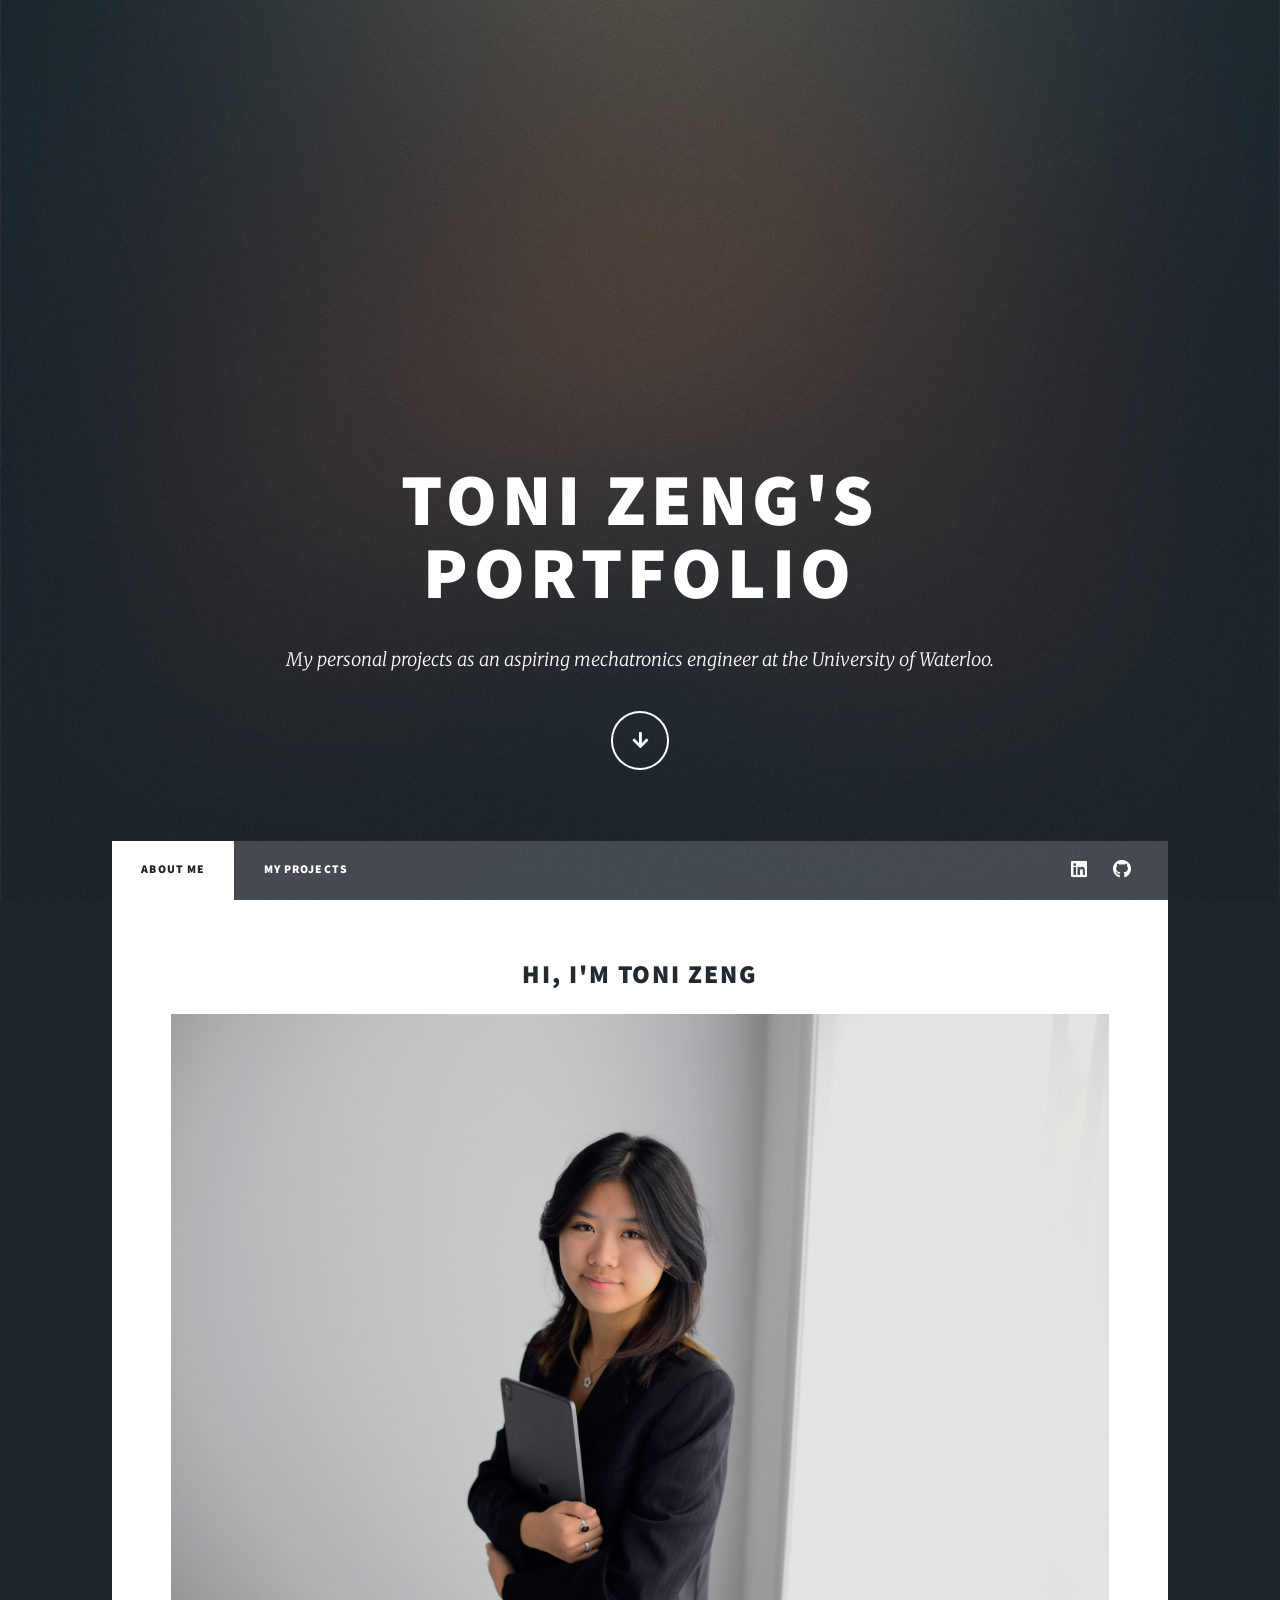
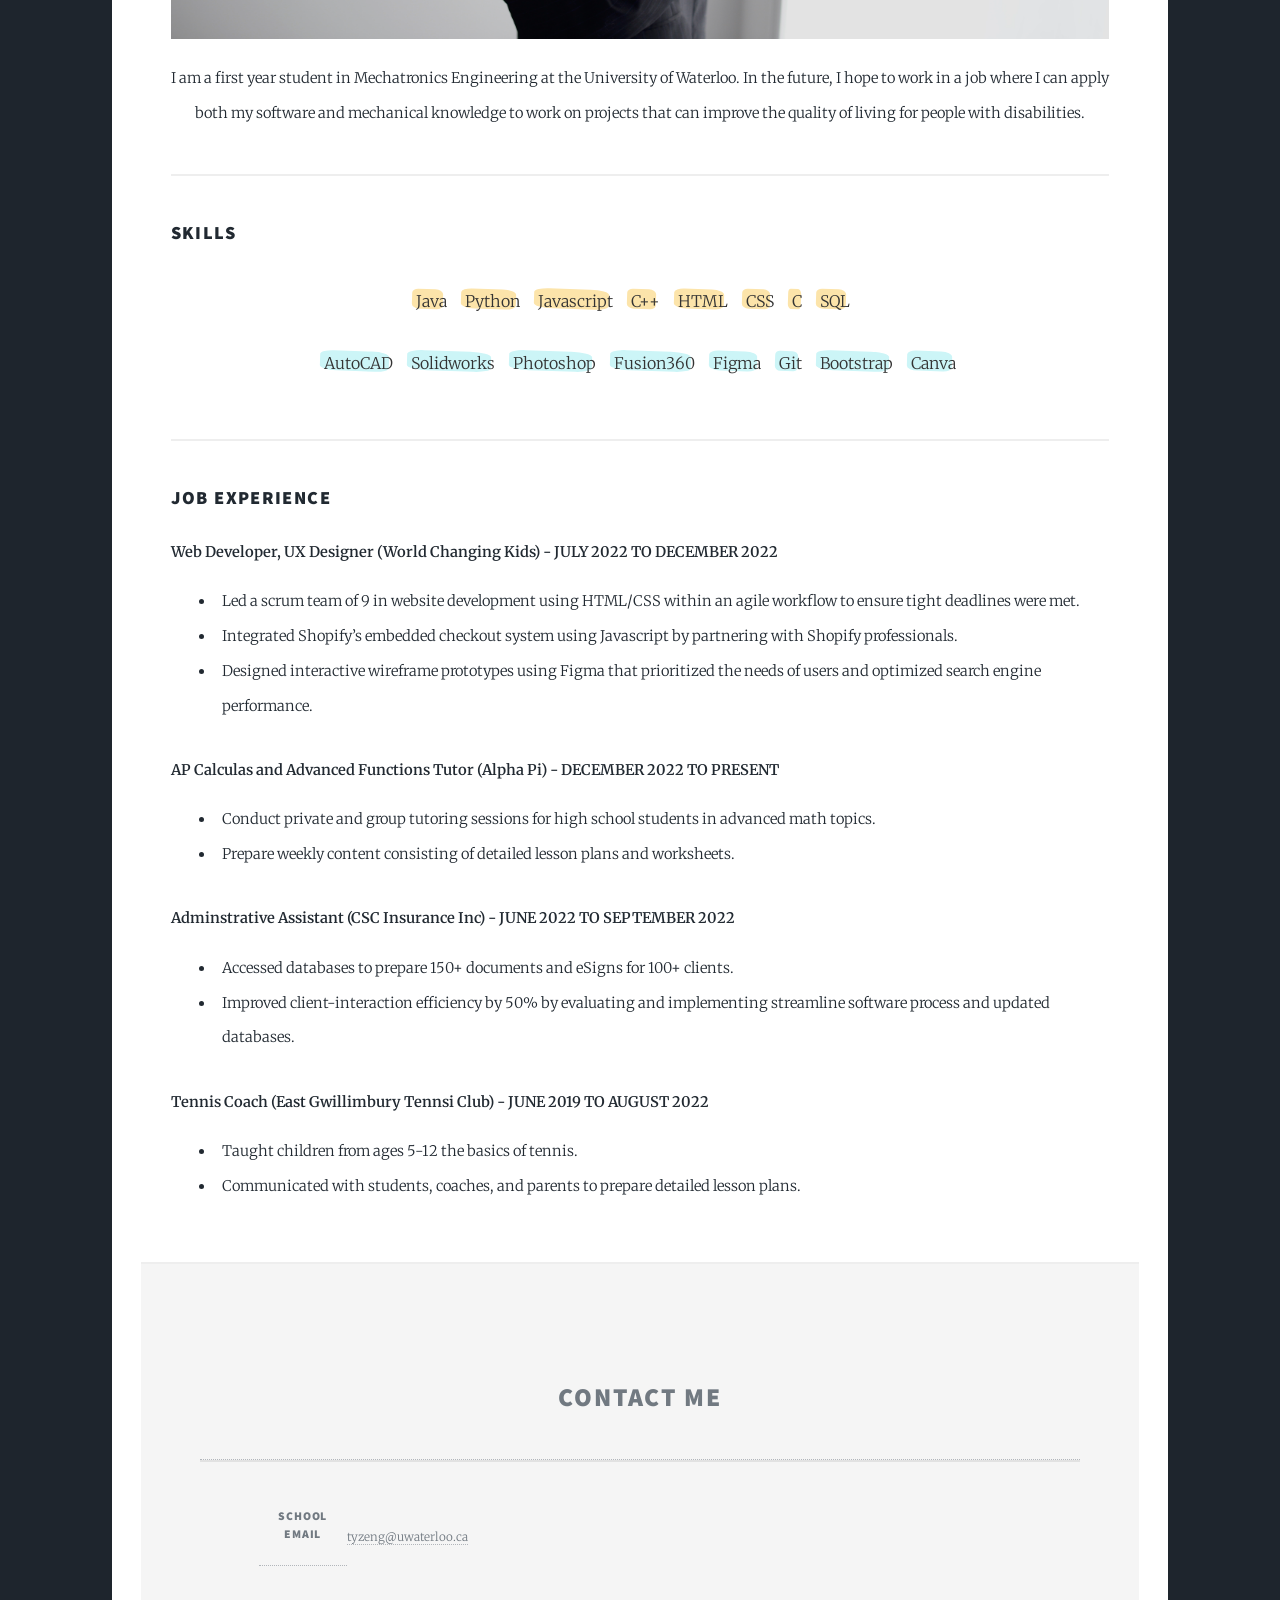
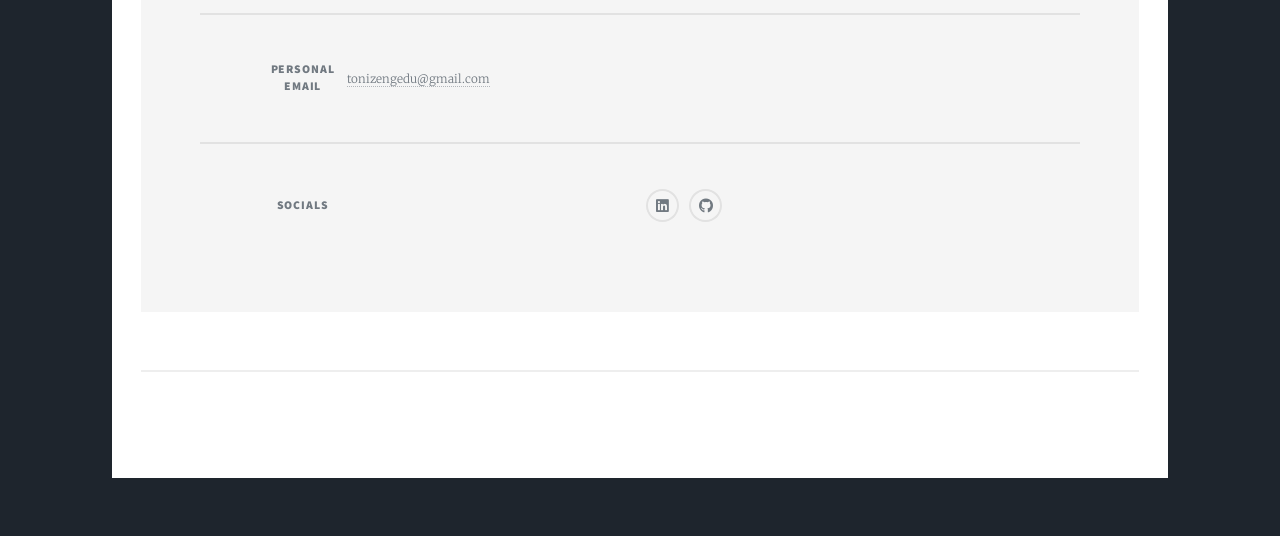
==== commit a930bfc0: "Update index.html" ====
--- a/index.html
+++ b/index.html
@@ -65,6 +65,8 @@
 							<!-- <ht>This <span class="highlight-container"><span class="highlight">Highlight</span></span> is in the Heading</ht> -->
 							<t><span class="highlight-container"><span class="highlight">Java</span></span></t>
 							<t>&nbsp&nbsp&nbsp</t>
+						        <t><span class="highlight-container"><span class="highlight">Python</span></span></t>
+							<t>&nbsp&nbsp&nbsp</t>
 							<t><span class="highlight-container"><span class="highlight">Javascript</span></span></t>
 							<t>&nbsp&nbsp&nbsp</t>
 							<t><span class="highlight-container"><span class="highlight">C++</span></span></t>
@@ -72,10 +74,11 @@
 							<t><span class="highlight-container"><span class="highlight">HTML</span></span></t>
 							<t>&nbsp&nbsp&nbsp</t>
 							<t><span class="highlight-container"><span class="highlight">CSS</span></span></t>
+							<t>&nbsp&nbsp&nbsp</t>							
+							<t><span class="highlight-container"><span class="highlight">C</span></span></t>
 							<t>&nbsp&nbsp&nbsp</t>
-							<t><span class="highlight-container"><span class="highlight">RobotC</span></span></t>
+							<t><span class="highlight-container"><span class="highlight">SQL</span></span></t>
 							<t>&nbsp&nbsp&nbsp</t>
-							<t><span class="highlight-container"><span class="highlight">Processing</span></span></t>
 							<!-- <t><small>This <span class="highlight-container"><span class="highlight">highlight</span></span> is small.</small></t> -->
 						  </div>
 
@@ -106,6 +109,14 @@
 
 						<h3>JOB EXPERIENCE</h3>
 						<dl>
+							<dt>Web Developer, UX Designer (World Changing Kids) - JULY 2022 TO DECEMBER 2022</dt>
+							<dd>
+								<ul>
+									<li>Led a scrum team of 9 in website development using HTML/CSS within an agile workflow to ensure tight deadlines were met.</li>
+									<li>Integrated Shopify’s embedded checkout system using Javascript by partnering with Shopify professionals.</li>
+									<li>Designed interactive wireframe prototypes using Figma that prioritized the needs of users and optimized search engine performance.</li>
+								</ul>
+							</dd>
 							<dt>AP Calculas and Advanced Functions Tutor (Alpha Pi) - DECEMBER 2022 TO PRESENT</dt>
 							<dd>
 								<ul>
@@ -116,8 +127,8 @@
 							<dt>Adminstrative Assistant (CSC Insurance Inc) - JUNE 2022 TO SEPTEMBER 2022</dt>
 							<dd>
 								<ul>
-									<li>Accessed data bases to prepare documents and eSigns for clients.</li>
-									<li>Communicated with other members of the team to schedule meetings.</li>
+									<li>Accessed databases to prepare 150+ documents and eSigns for 100+ clients.</li>
+									<li>Improved client-interaction efficiency by 50% by evaluating and implementing streamline software process and updated databases.</li>
 								</ul>							</dd>
 							<dt>Tennis Coach (East Gwillimbury Tennsi Club) - JUNE 2019 TO AUGUST 2022</dt>
 							<dd>
@@ -175,4 +186,4 @@
 		<script src="assets/js/main.js"></script>
 
 </body>
-</html>+</html>
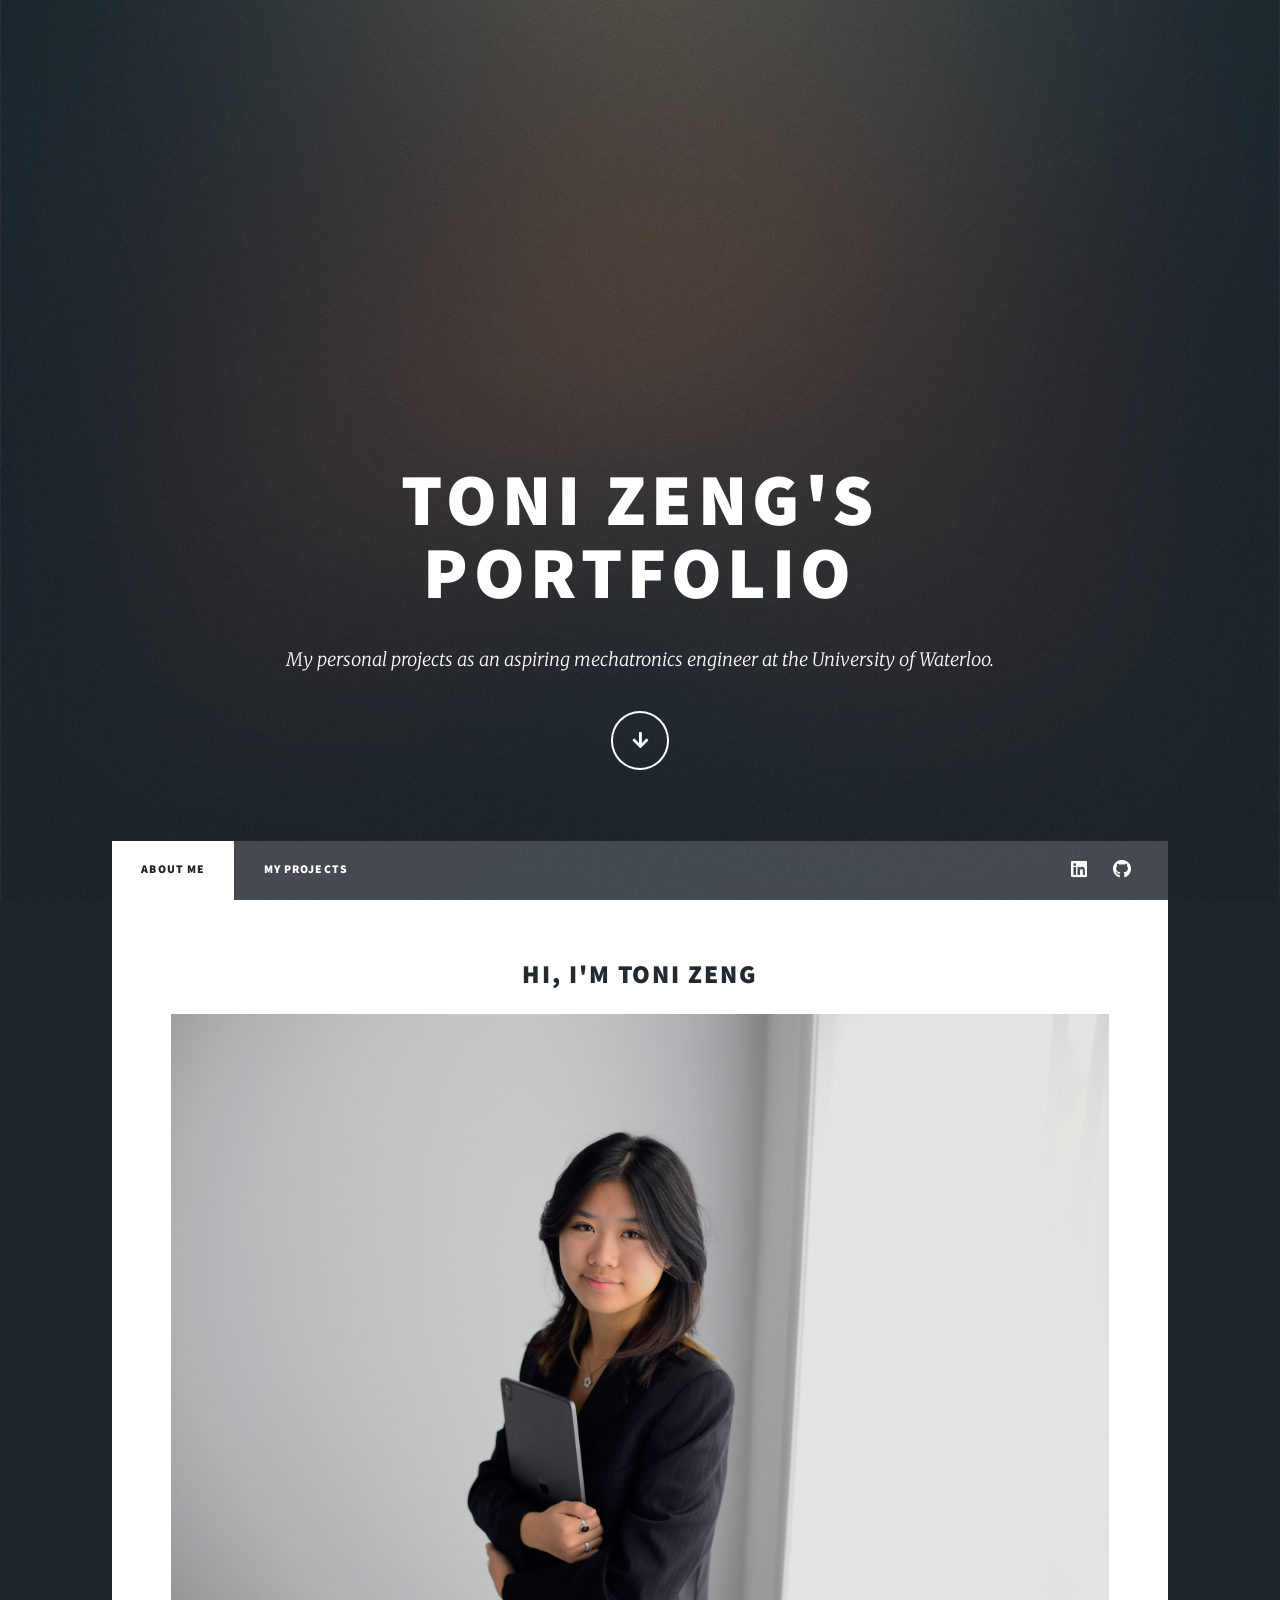
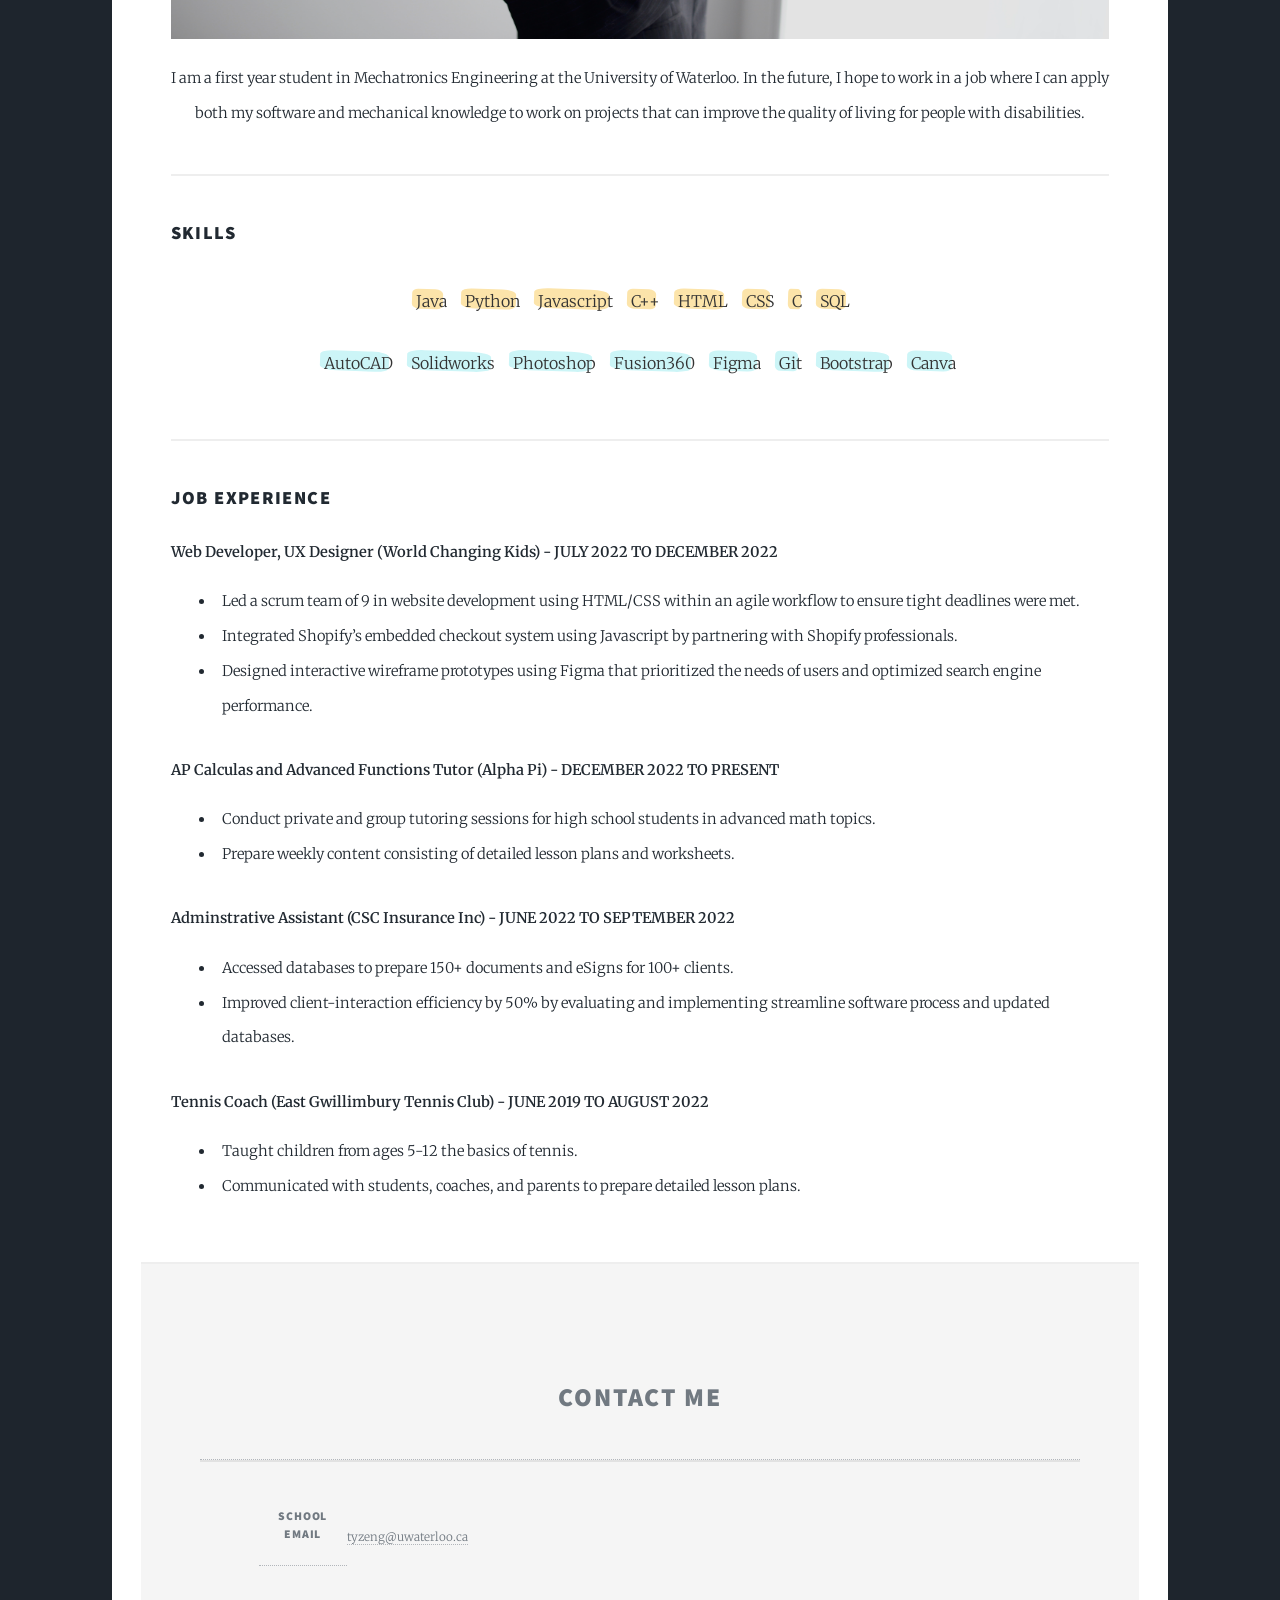
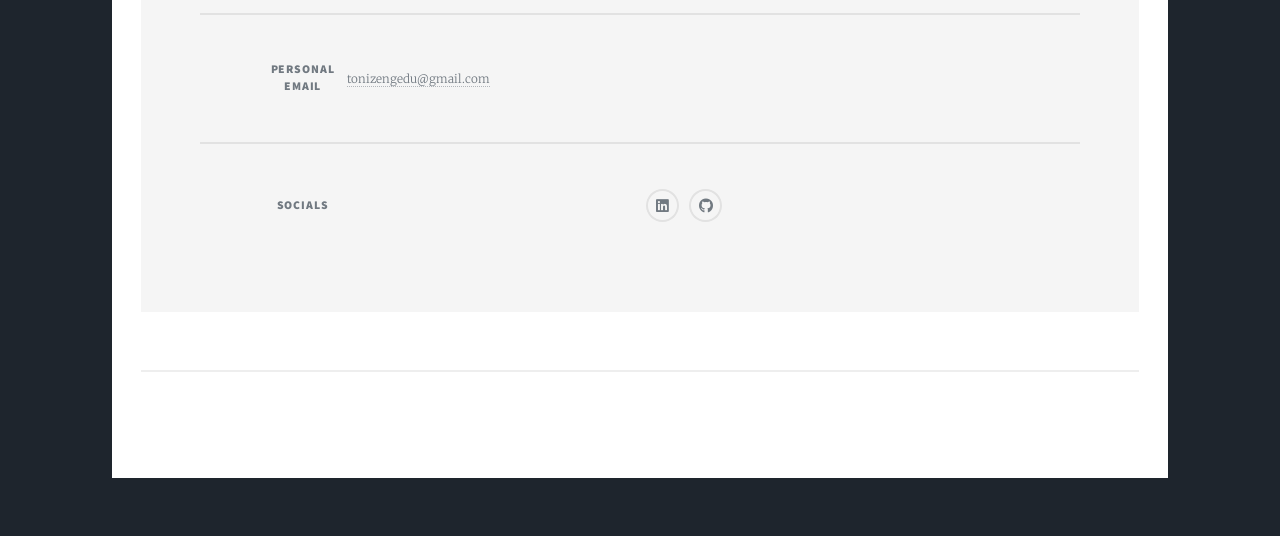
==== commit 47bd4b59: "Update index.html" ====
--- a/index.html
+++ b/index.html
@@ -130,7 +130,7 @@
 									<li>Accessed databases to prepare 150+ documents and eSigns for 100+ clients.</li>
 									<li>Improved client-interaction efficiency by 50% by evaluating and implementing streamline software process and updated databases.</li>
 								</ul>							</dd>
-							<dt>Tennis Coach (East Gwillimbury Tennsi Club) - JUNE 2019 TO AUGUST 2022</dt>
+							<dt>Tennis Coach (East Gwillimbury Tennis Club) - JUNE 2019 TO AUGUST 2022</dt>
 							<dd>
 								<ul>
 									<li>Taught children from ages 5-12 the basics of tennis.</li>
